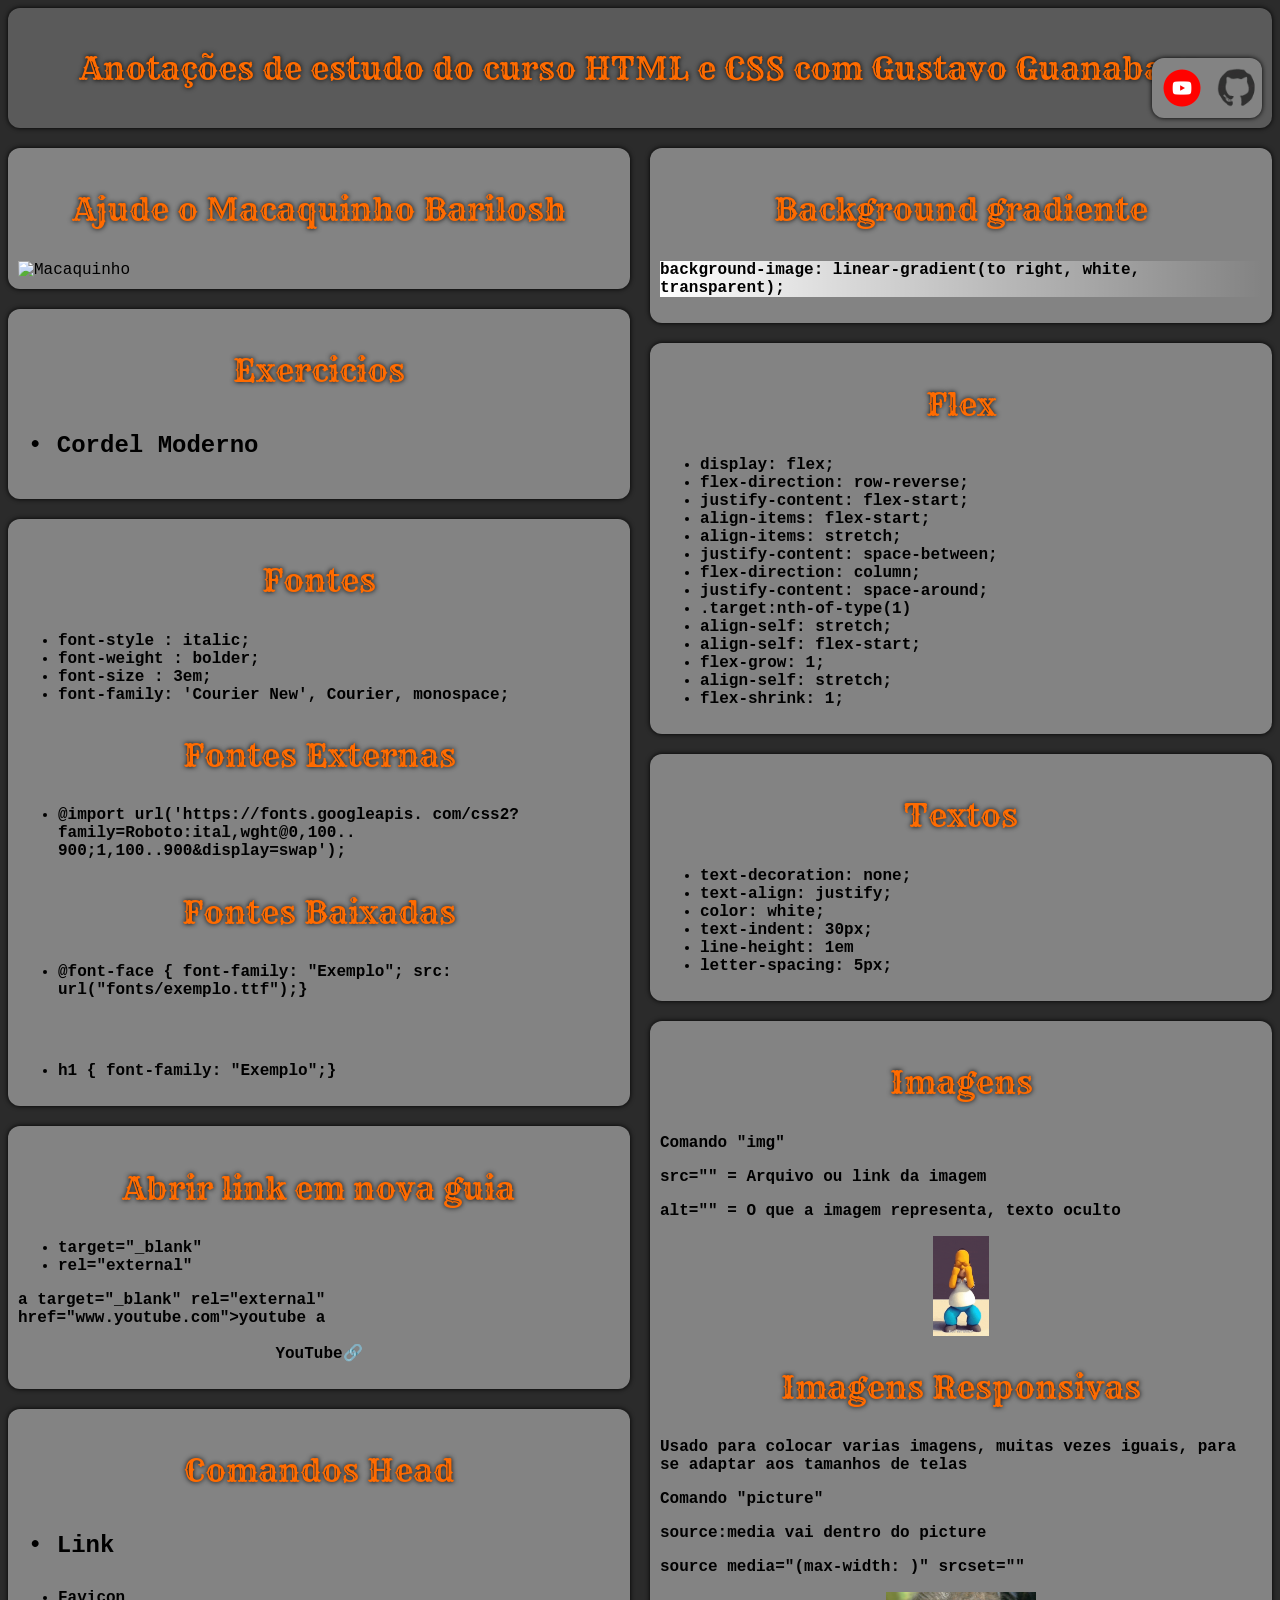
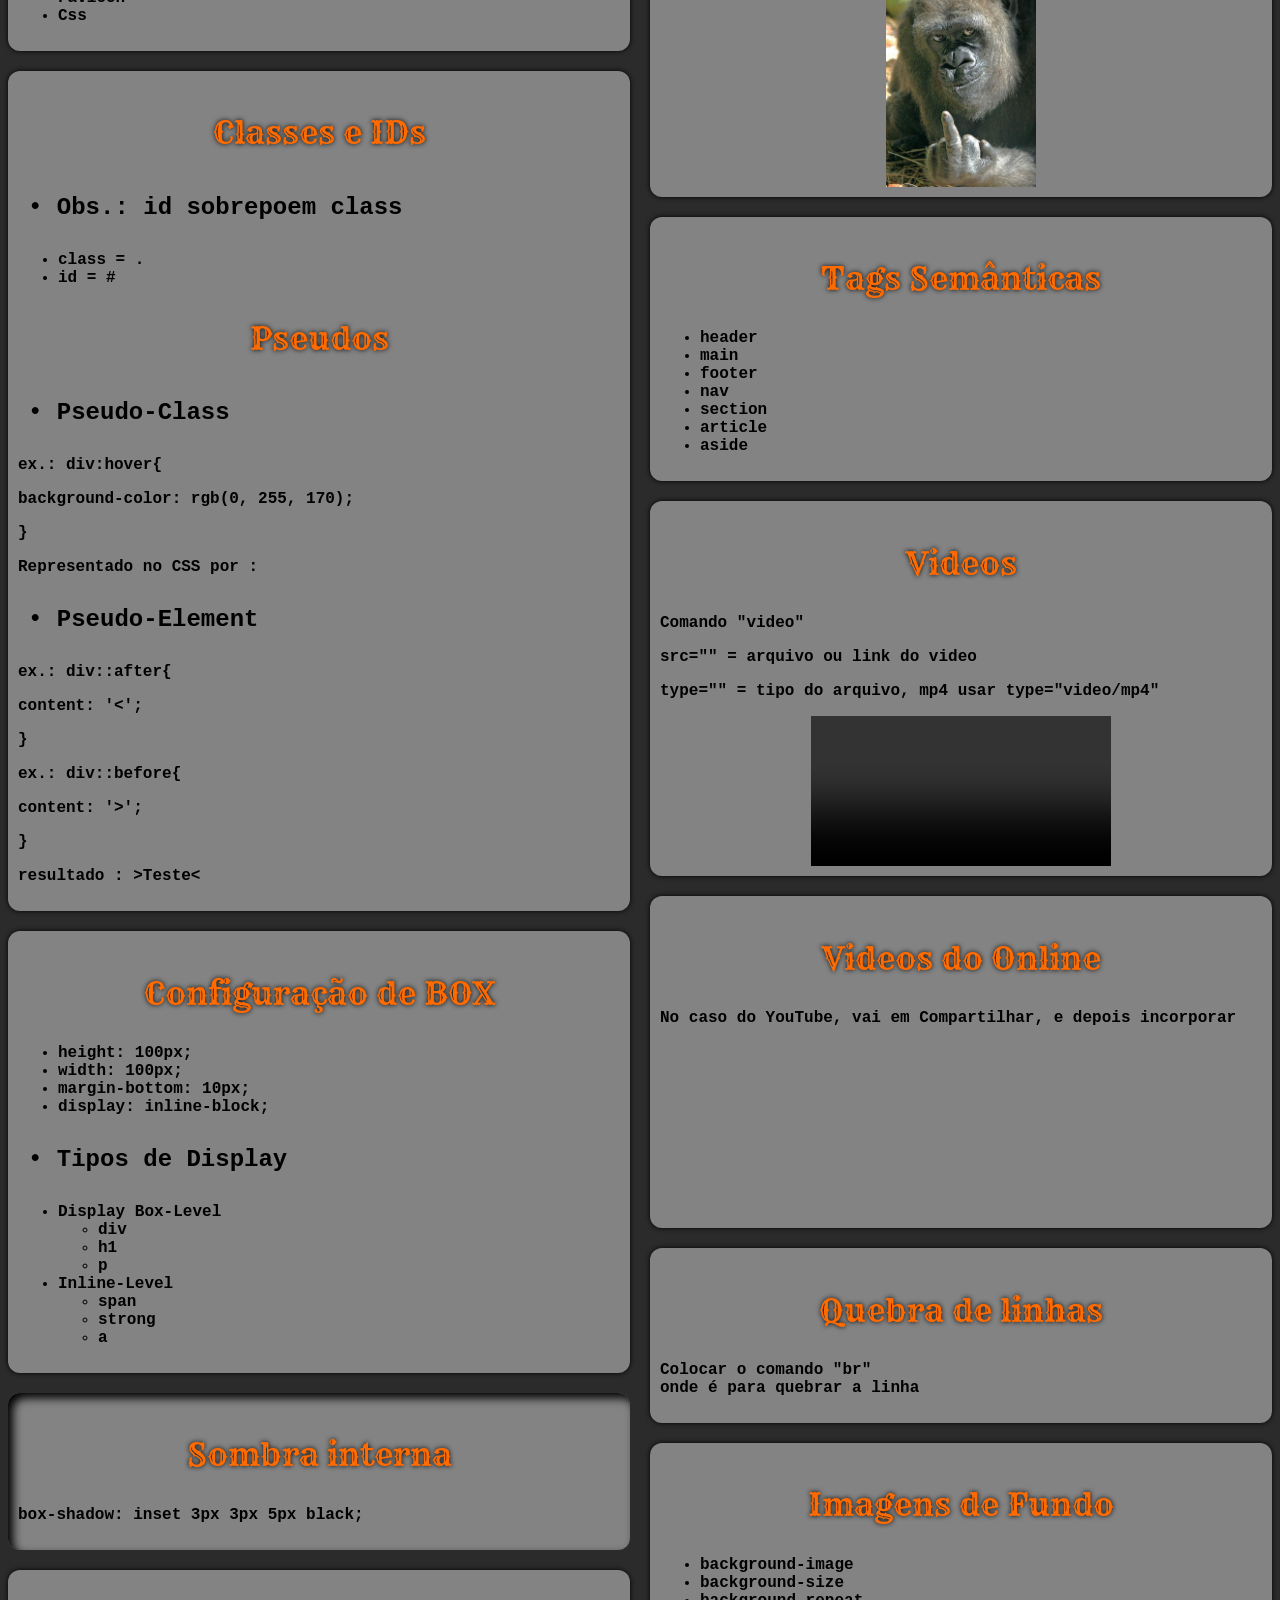
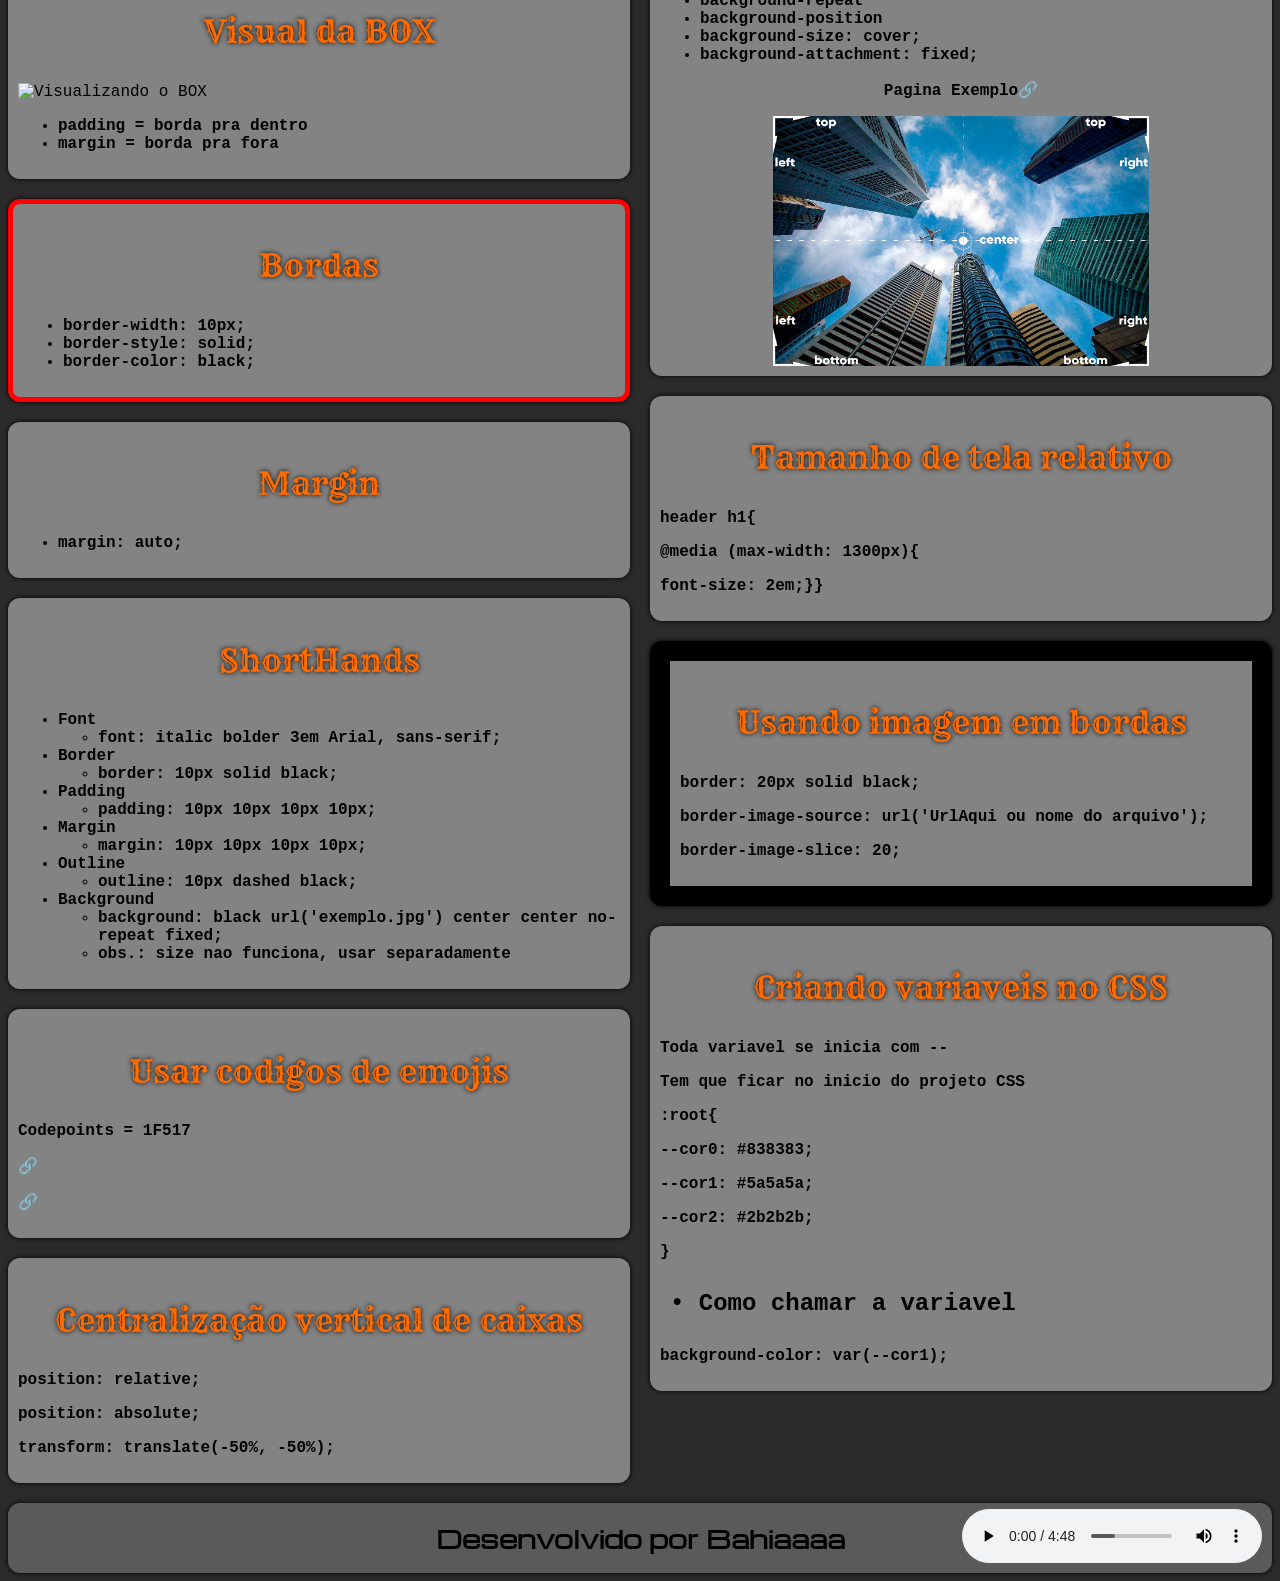
==== index.html @ 128022ae "ajustes" ====
<!DOCTYPE html>
<html lang="pt-br">
<head>
    <meta charset="UTF-8">
    <meta name="viewport" content="width=device-width, initial-scale=1.0">
    <title>Curso HTML - CSS</title>
    <link rel="shortcut icon" href="dedodomeio.ico" type="image/x-icon">
    <link rel="stylesheet" href="style.css">
</head>
<body>
    <header>
        <section>
            <h1 id="cabeca">Anotações de estudo do curso HTML e CSS com Gustavo Guanabara</h1>
            <nav>
                <a target="_blank" rel="external" href="https://www.youtube.com/playlist?list=PLHz_AreHm4dlUpEXkY1AyVLQGcpSgVF8s"><img id="imganimation1" src="YouTubeLogo.png" alt="YouTube"></a>

                <a target="_blank" rel="external" href="https://github.com/iBahiaaaa/cursogustavoguanabara"><img id="imganimation2" style="height: 40px; width: 40px; margin-bottom: 5px;" src="GitHubLogo.png" alt="GitHub"></a>

            </nav>
        </section>
    </header>
    <main>
        <div>
            <h1>Ajude o Macaquinho Barilosh</h1>
            <a target="_blank" href="https://cdn.discordapp.com/attachments/1445865239571726396/1505418335704055819/big-monke-flips-you-off-what-u-do-v0-861gk9gqka0c1.png?ex=6a127694&is=6a112514&hm=cbaea4bf528c68a9e91c67851ccc2938646f6d8c912e65a77ae61cade0df1be3&"><img id="macaquinho" src="https://media.discordapp.net/attachments/1445865239571726396/1507920406630109294/ee967b04db8d447896497cfcb15e21791MHKq4SUs4n3wuwJ-0.png?ex=6a13a7d0&is=6a125650&hm=16d2994cd8843f17ebba4511c2d41d8d62dd09b0a66a794fc0ad500245235a72&=&format=webp&quality=lossless" alt="Macaquinho"></a>
        </div>
        <div>
            <h1>Exercicios</h1>
            <h2><a href="cordelmoderno.html">Cordel Moderno</a></h2>
        </div>
        <div >
            <h1>Fontes</h1>
            <ul>
                <li>font-style : italic;</li>
                <li><span title="Peso, ou largura da letra, tipo negrito">font-weight : bolder;</span></li>
                <li>font-size : 3em;</li>
                <li>font-family: 'Courier New', Courier, monospace;</li>
            </ul>
            <h1>Fontes Externas</h1>
            <ul>
                <li>@import url('https://fonts.googleapis.
                    com/css2?family=Roboto:ital,wght@0,100..
                    900;1,100..900&display=swap');</li>
            </ul>
            <h1>Fontes Baixadas</h1>
            <ul>
                <li>@font-face {
                    font-family: "Exemplo";
                    src: url("fonts/exemplo.ttf");}</li>
                    <h1></h1>
                <li>h1 {
                    font-family: "Exemplo";}</li>
            </ul>
        </div>
        <div >
            <h1>Abrir link em nova guia</h1>
            <ul>
                <li>target="_blank"</li>
                <li>rel="external"</li>
            </ul>
            <p style="text-align: left;">a target="_blank" rel="external" href="www.youtube.com">youtube a</p>
            <p id="centralizarlink"><a target="_blank" rel="external" href="https://www.youtube.com">YouTube</a></p>
        </div>
        <div >
            <h1>Comandos Head</h1>
            <h2>Link</h2>
            <ul>
                <li><span title="Logotipo que fica na aba">Favicon</span></li>
                <li><span title="Linka com o arquivo .css">Css</span></li>
            </ul>
        </div>
        <div  id="hover">
            <h1>Classes e IDs</h1>
            <h2>Obs.: id sobrepoem class</h2>
            <ul>
                <li><span title="No HTML">class</span> = <span title="no CSS">.</span></li>
                <li><span title="No HTML">id</span> = <span title="no CSS">#</span></li>
            </ul>
            <h1>Pseudos</h1>
            <h2>Pseudo-Class</h2>
            <p>ex.: div:hover{ <p>background-color: rgb(0, 255, 170);<p>}</p></p></p>
            <p>Representado no CSS por :</p>
            <h2>Pseudo-Element</h2>
            <p>ex.: div::after{<p>content: '<';</p><p>}</p></p>
            <p>ex.: div::before{<p>content: '>';</p><p>}</p></p>
            <p>resultado : >Teste<</p>
        </div>
        <div >
            <h1>Configuração de BOX</h1>
            <ul>
                <li><span title="Altura da box">height: 100px;</span></li>
                <li><span title="Largura da box">width: 100px;</span></li>
                <li><span title="Da um espaçamento pelo lado de fora do box, nesse caso, na parte debaixo">margin-bottom: 10px;</span></li>
                <li><span title="Coloca os box um ao lado do outro">display: inline-block;</span></li>
            </ul>
            <h2>Tipos de Display</h2>
            <ul>
                <li><span title="Usado para ficar um embaixo do outro">Display Box-Level</span></li>
                <ul>
                    <li>div</li>
                    <li>h1</li>
                    <li>p</li>
                </ul>
                <li><span title="Usado para ficar um ao lado do outro, na mesma linha">Inline-Level</span></li>
                <ul>
                    <li>span</li>
                    <li>strong</li>
                    <li>a</li>
                </ul>
            </ul>
        </div>
        <div id="sombrainterna">
            <h1>Sombra interna</h1>
            <p>box-shadow: inset 3px 3px 5px black;</p>
        </div>
        <div >
            <h1>Visual da BOX</h1>
            <img src="https://media.discordapp.net/attachments/1445865239571726396/1506663057475244032/image.png?ex=6a145ad1&is=6a130951&hm=d961618165aa37eb3d8c4719b5420694b98a476790ee645726feb50c86828f00&=&format=webp&quality=lossless" alt="Visualizando o BOX">
            <ul>
                <li>padding = borda pra dentro</li>
                <li>margin = borda pra fora</li>
            </ul>
        </div>
        <div style="border-width: 5px; border-style: solid; border-color:rgb(255, 0, 0) ;">
            <h1>Bordas</h1>
            <ul>
                <li><span title="Largura da borda">border-width: 10px;</span></li>
                <li><span title="Estilo da borda">border-style: solid;</span></li>
                <li><span title="Cor da borda">border-color: black;</span></li>
            </ul>
        </div>
        <div>
            <h1>Margin</h1>
            <ul>
                <li><span title="para deixar algo centralizado">margin: auto;</span></li>
            </ul>
        </div>
        <div>
            <h1>ShortHands</h1>
            <ul>
                <li>Font
                    <ul><li><span title="style weight size family">font: italic bolder 3em Arial, sans-serif;</span></li></ul>
                </li>

                <li>Border
                    <ul><li><span title="width style color">border: 10px solid black;</span></li></ul>
                </li>
                <li>Padding
                    <ul><li><span title="top right bottom left (sentido horário)">padding: 10px 10px 10px 10px;</span></li></ul>
                </li>

                <li>Margin
                    <ul>
                        <li><span title="top right bottom left (sentido horário)">margin: 10px 10px 10px 10px;</span></li>
                    </ul>
                </li>
                <li>Outline
                    <ul>
                    <li><span title="width style color">outline: 10px dashed black;</span></li>
                    </ul>
                </li>
                <li>Background
                    <ul>
                        <li><span title="color image position repeat attachment">background: black url('exemplo.jpg') center center no-repeat fixed;</span></li>
                        <li>obs.: size nao funciona, usar separadamente</li>
                    </ul>
                </li>
            </ul>
        </div>
        <div>
            <h1>Usar codigos de emojis</h1>
            <p>Codepoints = 1F517</p>
            <span title="Usando com id::after"><p id="emoji"></p></span>
            <p><span title="Apenas copiando e colando, não é o mais indicado">🔗</span></p>
        </div>
        <div>
            <h1>Centralização vertical de caixas</h1>
            <p><span title="Tem qe deixar relative a caixa">position: relative;</span></p>
            <p><span title="Tem qe deixar absolute o conteudo que voce quer posicionar">position: absolute;</span></p>
            <p><span title="Vai fazer com que o conteudo fique centralizado com a caixa">transform: translate(-50%, -50%);</span></p>
        </div>
        <div>
            <h1>Background gradiente</h1>
            <p id="backgroundimage">background-image: linear-gradient(to right, white, transparent);</p>
        </div>
        <div >
            <h1>Flex</h1>
            <ul>
                <li>display: flex;</li>
                <li>flex-direction: row-reverse;</li>
                <li>justify-content: flex-start;</li>
                <li>align-items: flex-start;</li>
                <li>align-items: stretch;</li>
                <li>justify-content: space-between;</li>
                <li>flex-direction: column;</li>
                <li>justify-content: space-around;</li>
                <li>.target:nth-of-type(1)</li>
                <li>align-self: stretch;</li>
                <li>align-self: flex-start;</li>
                <li>flex-grow: 1;</li>
                <li>align-self: stretch;</li>
                <li>flex-shrink: 1;</li>
            </ul>
        </div>
        <div >
            <h1>Textos</h1>
            <ul>
                <li><span title="remove qualquer decoração, bom para ser usado em links">text-decoration: none;</span></li>
                <li><span title="Alinhamento das letras">text-align: justify;</span></li>
                <li><span title="Troca a cor das letras">color: white;</span></li>
                <li><span title="Faz uma indentação no inicio do texto">text-indent: 30px;</span></li>
                <li><span title="Define a altura entre linhas">line-height: 1em</span></li>
                <li><span title="Define o espaçamento entre letras">letter-spacing: 5px;</span></li>
            </ul>
        </div>
        <div >
            <h1>Imagens</h1>
            <p>Comando "img"</p>
            <p>src="" = Arquivo ou link da imagem</p>
            <p>alt="" = O que a imagem representa, texto oculto</p>
            <img style="height: 100px;" src="Homer.gif" alt="">
            <h1>Imagens Responsivas</h1>
            <p>Usado para colocar varias imagens, muitas vezes iguais, para se adaptar aos tamanhos de telas</p>
            <p>Comando "picture"</p>
            <p>source:media vai dentro do picture</p>
            <p>source media="(<span title="Representa o tamanho maximo da imagem">max-width</span>: )" <span title="Apenas arquivo, nao funciona com links">srcset=""</span></p>
            <picture>
                <source media="(max-width:1000px )" srcset="Homer.gif">
                <img style="width: 150px;" src="Macaco.png" alt="Macaco">
            </picture>
        </div>
        <div>
            <h1>Tags Semânticas</h1>
            <ul>
                <li><span title="Cabeçalho">header</span></li>
                <li><span title="Conteudo principal">main</span></li>
                <li><span title="Roda pé">footer</span></li>
                <li><span title="Navegação, mais usado com links">nav</span></li>
                <li><span title="Mesma função do div">section</span></li>
                <li><span title="Artigo">article</span></li>
                <li><span title="">aside</span></li>
            </ul>
        </div>
        <div>
            <h1>Videos</h1>
            <p><span title="Nao usar o comando video, em si, criar o source dentro dele">Comando "video"</span></p>
            <p>src="" = arquivo ou link do video</p>
            <p>type="" = tipo do arquivo, mp4 usar type="video/mp4"</p>
            <video controls>
                <source src="Paredeusaracocaina.mp4" type="video/mp4">
            </video> 
        </div>
        <div>
            <h1>Videos do Online</h1>
            <p>No caso do YouTube, vai em Compartilhar, e depois incorporar</p>
            <div class="video" style="box-shadow: 0px 0px 0px;">
                <iframe width="240" height="135" src="https://www.youtube.com/embed/u9NE0jInb_c?si=xJzOaSjCAIpSL-Ov" frameborder="0"
                allow="accelerometer; autoplay; clipboard-write; encrypted-media; gyroscope; picture-in-picture; web-share" referrerpolicy="strict-origin-when-cross-origin" allowfullscreen></iframe>
            </div>
        </div>
        <div>
            <h1>Quebra de linhas</h1>
            <p>Colocar o comando "br" <br> onde é para quebrar a linha </p>
        </div>
        <div>
            <h1>Imagens de Fundo</h1>
            <ul>
                <li><span title="Define uma imagem de fundo">background-image</span></li>
                <li><span title="Define o tamanho da imagem de fundo">background-size</span></li>
                <li><span title="Controla se a imagem vai repetir ou não">background-repeat</span></li>
                <li><span title="Define a posição da imagem de fundo">background-position</span></li>
                <li><span title="Faz a imagem cobrir todo o elemento">background-size: cover;</span></li>
                <li><span title="Deixa a imagem fixa, sem scroll">background-attachment: fixed;</span></li>
            </ul>
            <p id="centralizarlink"><a href="imagemdefundo.html">Pagina Exemplo</a></p>
            <img style="height: 250px;" src="wallpaper003.jpg" alt="">
        </div>
        <div>
            <h1>Tamanho de tela relativo</h1>
            <p><span title="Quando chegar em 1300px, ele troca as informações"><strong>header h1{<p></p>@media (max-width: 1300px){<p></p>font-size: 2em;}}</strong></span></p>
        </div>
        <div id="imagemborda">
            <h1>Usando imagem em bordas</h1>
            <p>border: 20px solid black;</p>
            <p>border-image-source: url('UrlAqui ou nome do arquivo');</p>
            <p>border-image-slice: 20;</p>
        </div>
        <div>
            <h1>Criando variaveis no CSS</h1>
            <p>Toda variavel se inicia com --</p>
            <p>Tem que ficar no inicio do projeto CSS</p>
            <p>:root{</p>
            <p>--cor0: #838383;</p>
            <p>--cor1: #5a5a5a;</p>
            <p>--cor2: #2b2b2b;</p>
            <p>}</p>
            <p></p>
            <h2>Como chamar a variavel</h3>
            <p>background-color: var(--cor1);</p>
        </div>
    </main>

    <footer>
        <section>
            <h1 class="rodape">Desenvolvido por Bahiaaaa</h1>
            <audio controls>
                <source src="Paredeusaracocaina.mp3" type="audio/mpeg">
            </audio>
        </section>
    </footer>
</body>
</html>
---- style.css ----
@charset "UTF-8";
@import url('https://fonts.googleapis.com/css2?family=Michroma&family=Rye&display=swap');

*{
    font-family: 'Courier New', Courier, monospace;
}

a{
    text-decoration: none;
    color: black;
}

:root{
    --cor0: #838383;
    --cor1: #5a5a5a;
    --cor2: #2b2b2b;
    --cor3: #ff6b00;
}

header{
    display: flex;
    justify-content: center;
    align-items: center;
    position: relative;
    height: 120px;
    background-color: var(--cor1);
    margin-bottom: 20px;
    box-shadow: 0px 0px 5px black;
    border-radius: 12px;
}

header h1{
    color: var(--cor3);
    margin: 0;
    text-align: center;
    text-shadow: 0px 0px 5px black;
    font-family: Rye, cursive;
    font-weight: normal;
    font-size: 2.5em;
}

header h1{
    @media (max-width: 1300px){
    font-size: 2em;
    }
}

header nav{
    background-color: var(--cor0);
    position: absolute;
    right: 10px;
    bottom: 0px;
    border-radius: 12px;
    padding: 5px 5px 0px 5px;
    margin-bottom: 10px;
    box-shadow: 0px 0px 5px black;
}

header img{
    width: 50px;
    height: 50px;
}

main{
    column-count: 4;
    column-gap: 20px;
    background-color: var(--cor2);
}

main{
    @media (max-width: 1300px){
    column-count: 2;
    column-gap: 20px;
    background-color: var(--cor2);
    }
}

footer{
    display: flex;
    justify-content: center;
    align-items: center;
    background-color: var(--cor1);
    height: 70px;
    position: relative;
    border-radius: 12px;
    box-shadow: 0px 0px 5px black;
}

footer h1{
    margin: auto;
    font-family: Michroma, monospace;
}

footer audio{
    position: absolute;
    right: 10px;
    bottom: 10px;
}

.rodape{
    text-align: end;
}

div{
    display: inline-block;
    width: 100%;
    height: auto;
    background-color: var(--cor0);
    text-align: justify;
    box-shadow: 0px 0px 5px black;
    margin-bottom: 20px;
    vertical-align: top;
    padding: 10px;
    box-sizing: border-box;
    border-radius: 12px;

    h1{
    color: #ff6b00;
    text-align: center;
    padding: 10px;
    text-shadow: 0px 0px 5px black;
    font-family: Rye, cursive;
    font-weight: normal;
    }
    
    li, p{
        font-weight: bold;
        text-align: left;
    }

    h2{
        text-align: left;
        padding: 10px;
        font-weight: bolder;
    }

    h2::before{
    content: '• ';
    }

    img{
    display: block;
    margin: 0 auto;
    max-width: 100%;
    flex-shrink: 1;
    }

    video{
    display: block;
    margin: 0 auto;
    max-width: 100%;
    flex-shrink: 1;
    }
}

iframe{
    display: flex;
    justify-content: center;
    align-items: center;
    }

#imganimation1:hover{
    content: url("YouTubeLogo.gif");
}

#imganimation2:hover{
    content: url("GitHubLogo.gif");
}

body{
    background-color: var(--cor2);

}

p#centralizarlink{
    text-align: center;
}
p#centralizarlink::after{
    content: '\1F517';
}

#hover:hover{
    background-color: var(--cor3);
    transition: background-color 1s ease;
}

#imagemborda{
    border: 20px solid black;
    border-image-source: url('https://cdn.discordapp.com/attachments/1445865239571726396/1507888468729270395/colenikol-color-4901.gif?ex=6a138a12&is=6a123892&hm=429aedc658e4c1c8d5c5767dc575e4e08fa80ad680aab44594d07c08cda737dc&');
    border-image-slice: 20;
}

#macaquinho:hover{
    content: url('https://cdn.discordapp.com/attachments/1445865239571726396/1507920171673718925/monkey-cymbals.gif?ex=6a13a798&is=6a125618&hm=47bf5bc06b352919bfd6dede544bf7d96a84cd8210dfd39c0b6071081aaf1c0f&');
}

#backgroundimage{
    background-image: linear-gradient(to right, white, transparent);
}

#emoji::after{
    content: '\1F517';
}

.video{
    display: flex;
    align-items: center;
    justify-content: center;
}

#sombrainterna{
    box-shadow: inset 5px 5px 10px black;
}
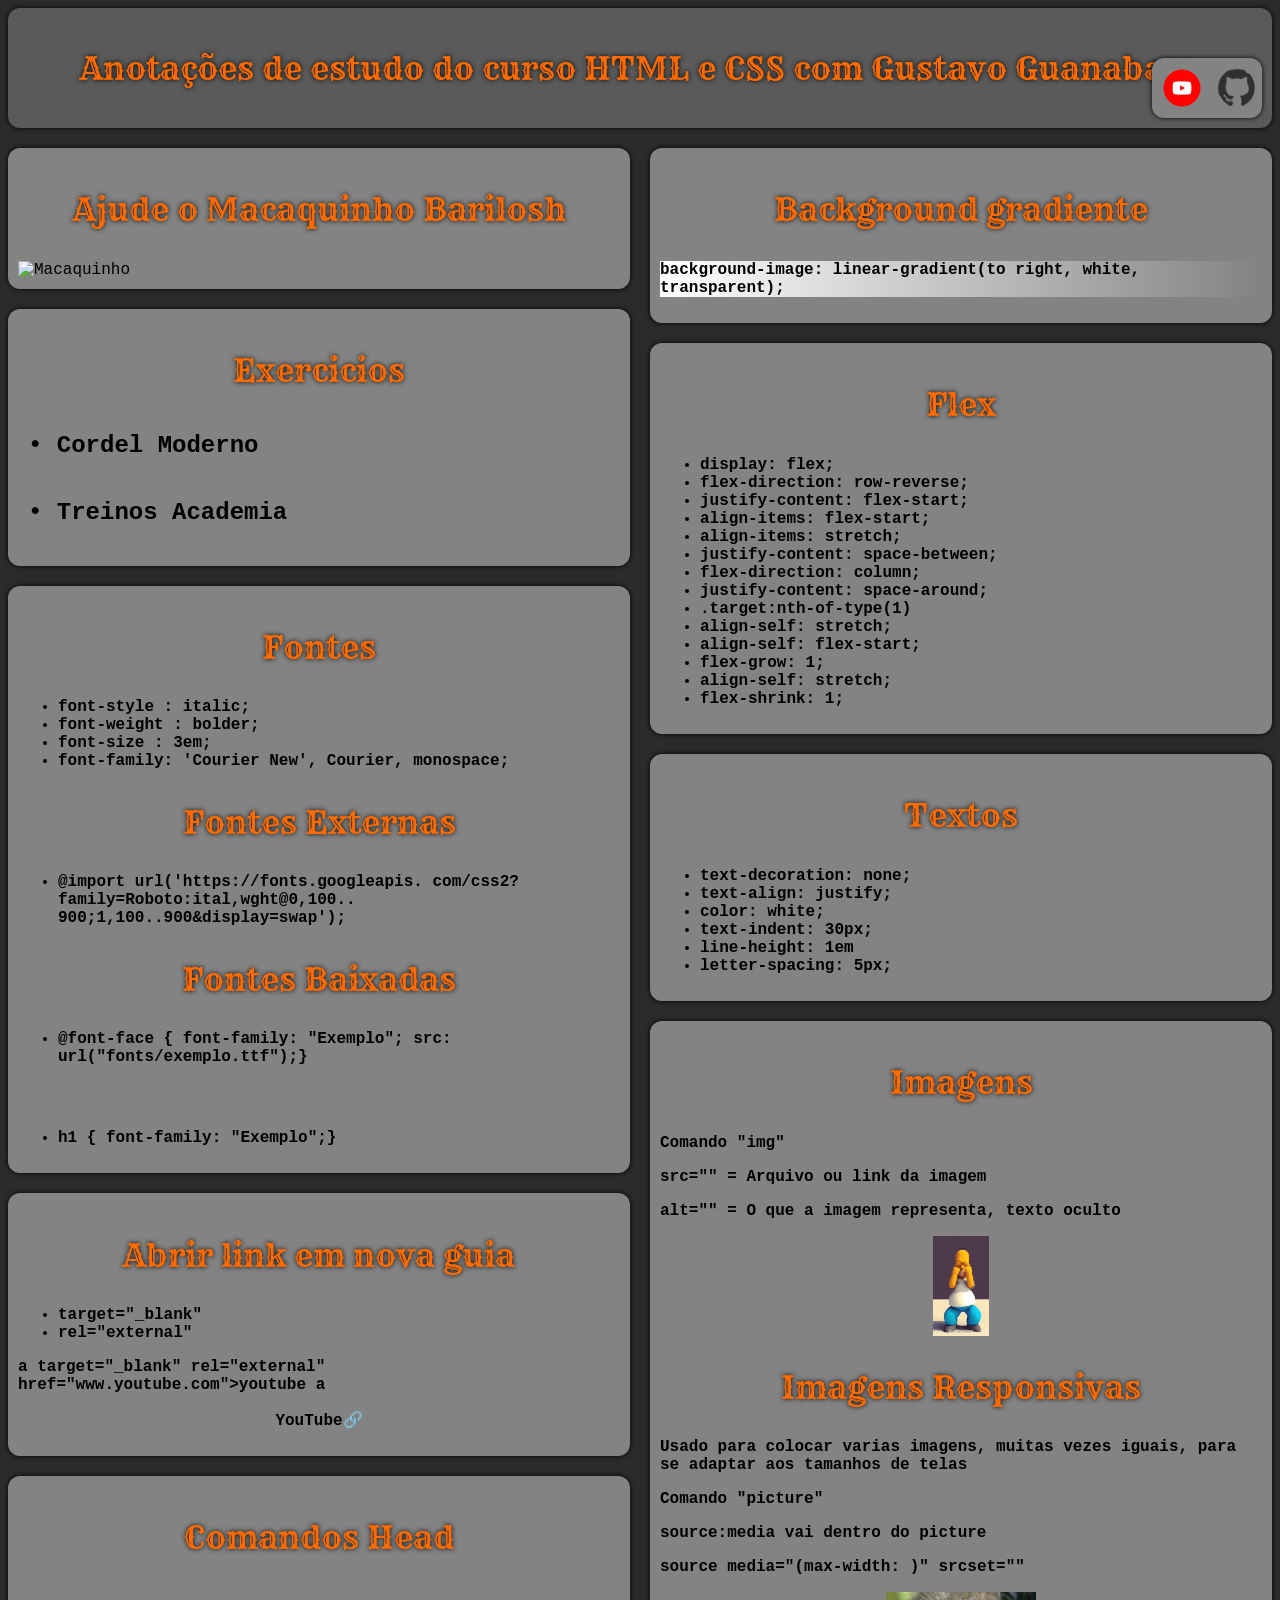
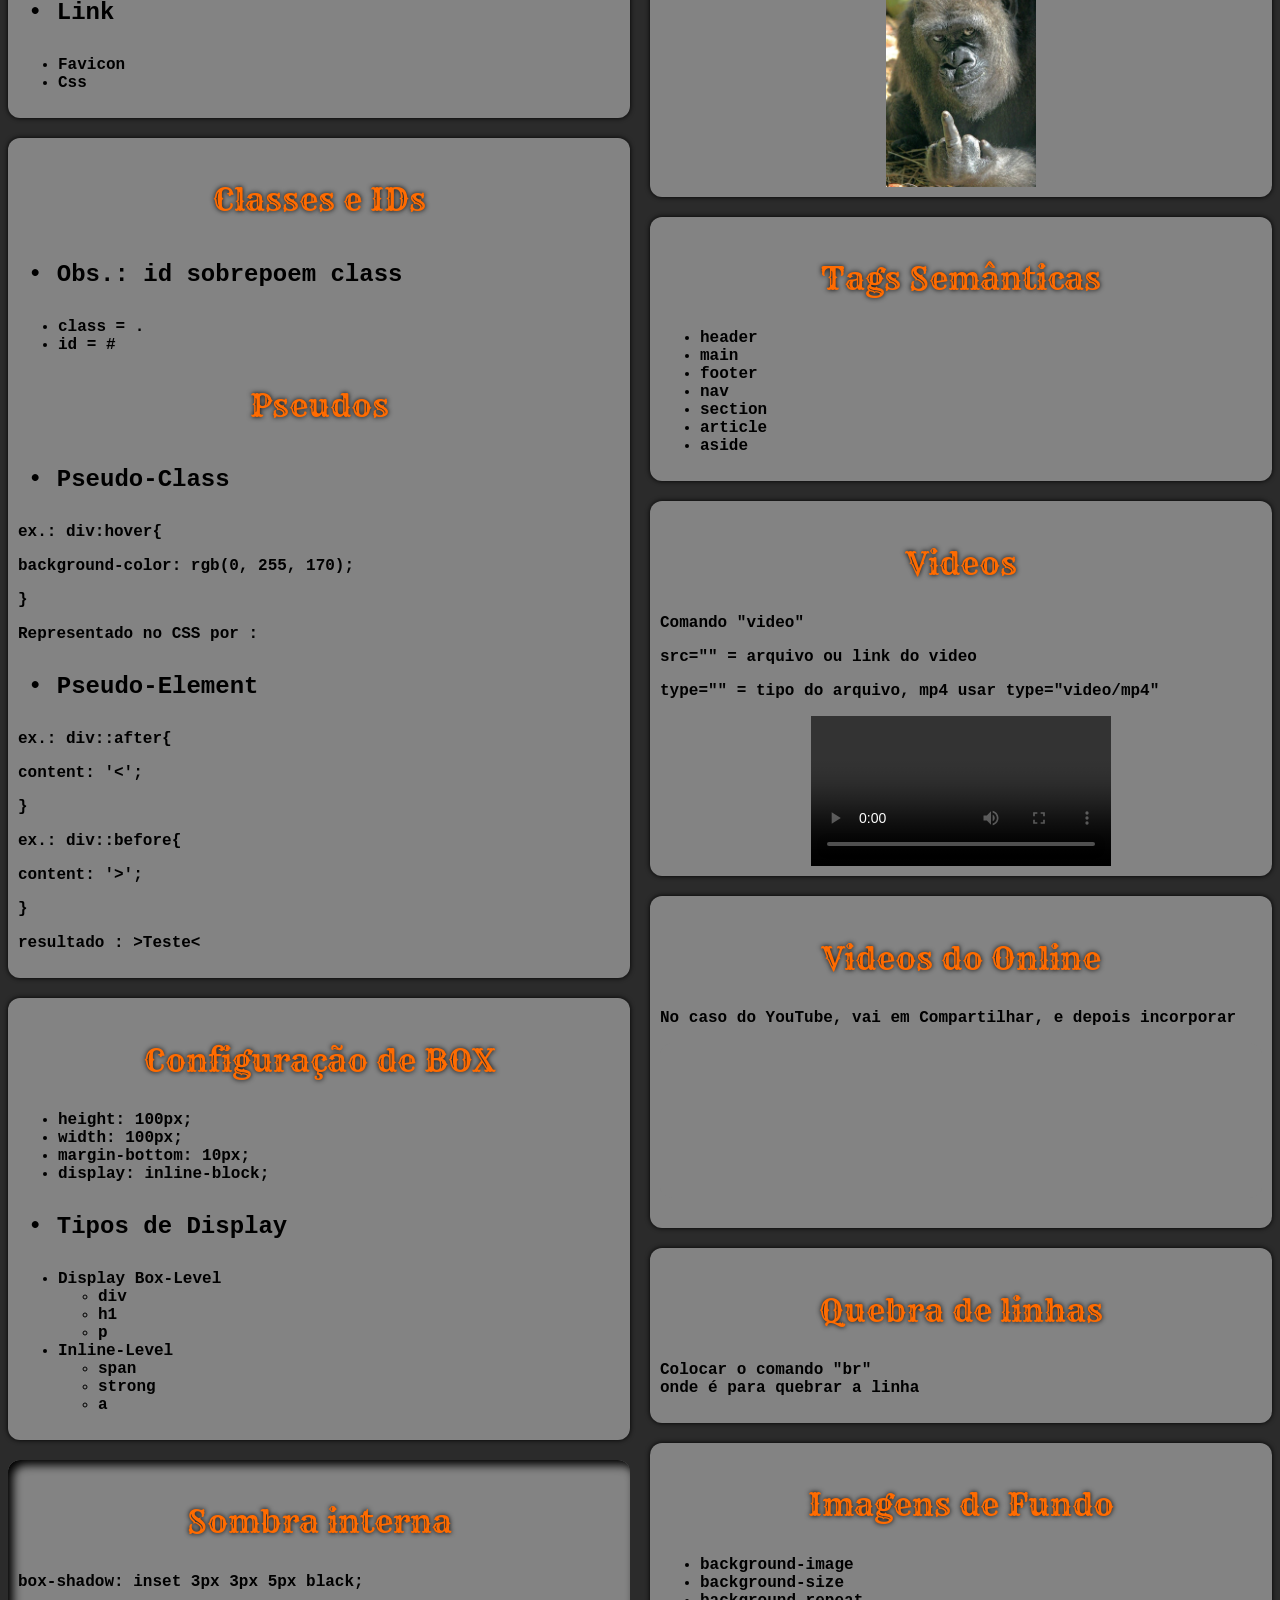
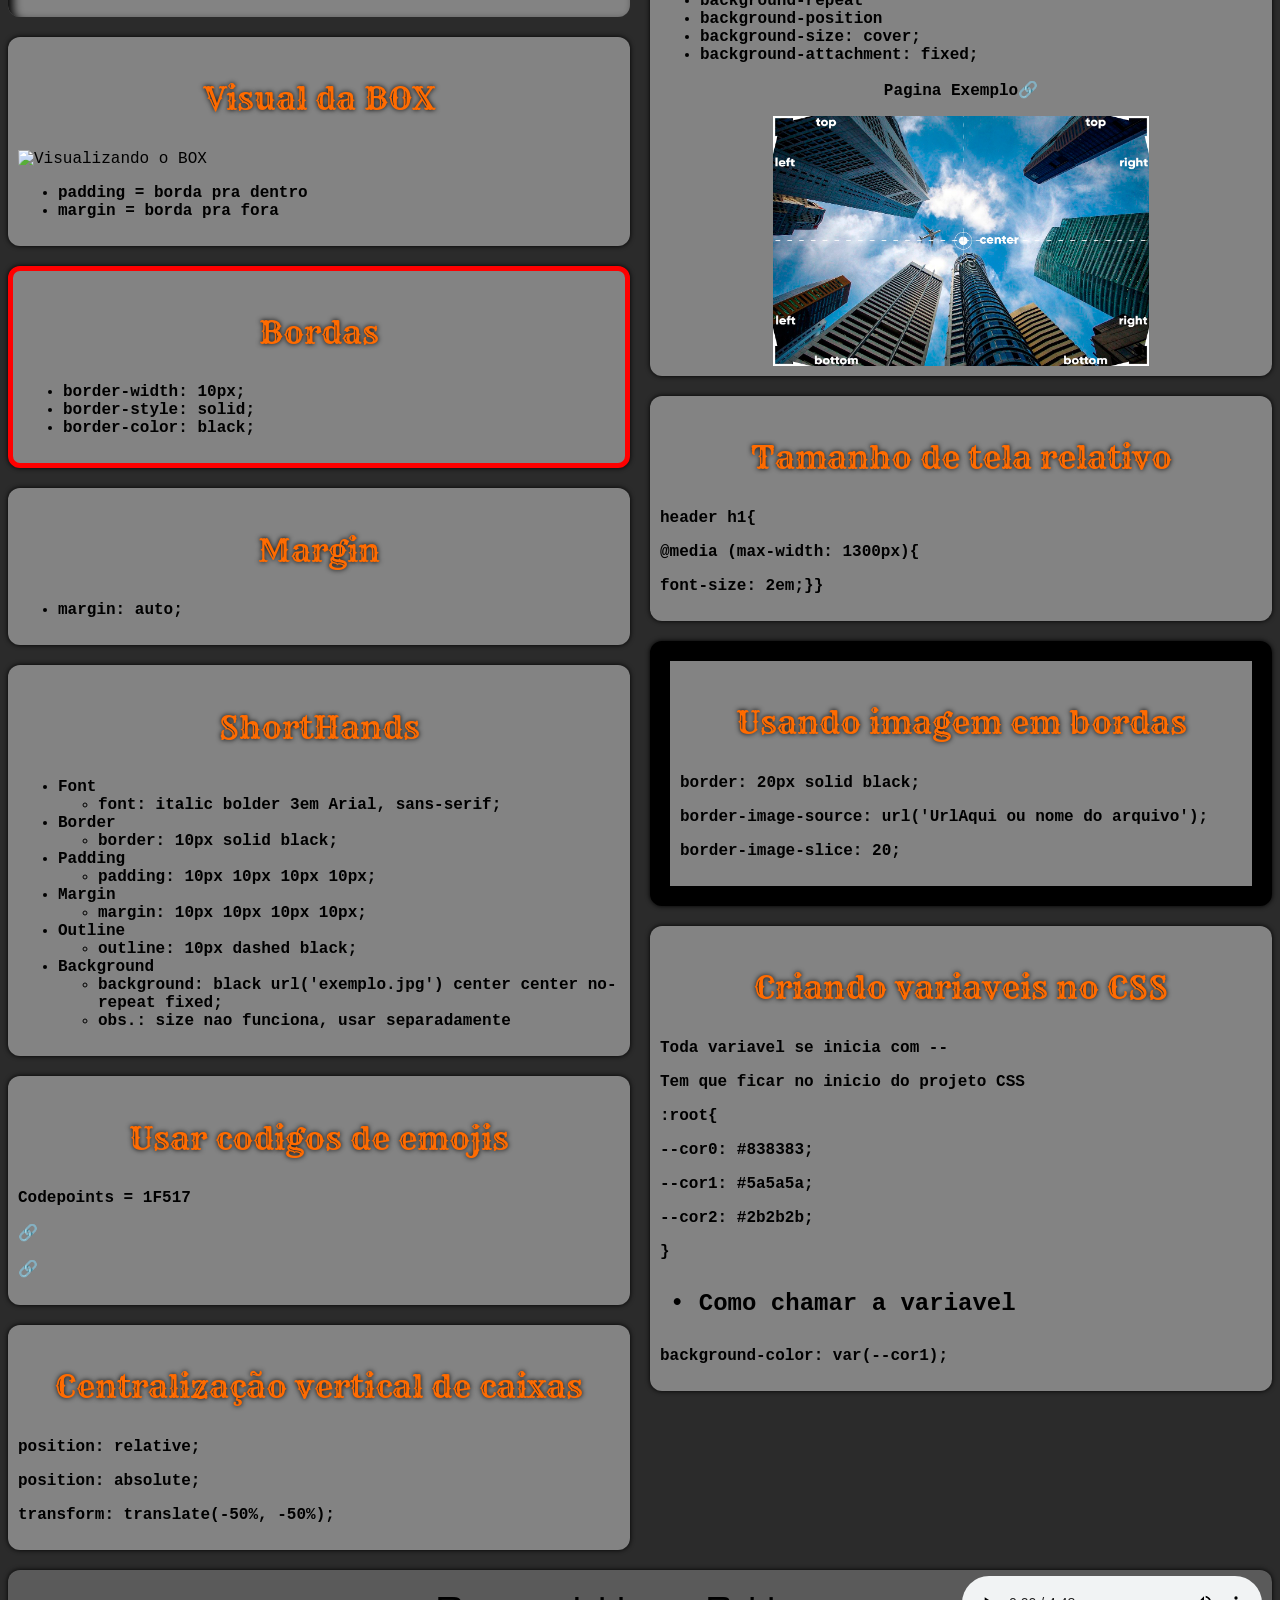
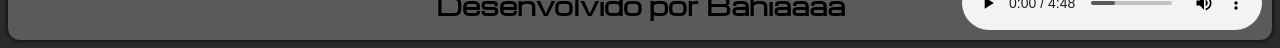
==== commit 0923cdb9: "TreinosDiarios" ====
--- a/index.html
+++ b/index.html
@@ -27,6 +27,7 @@
         <div>
             <h1>Exercicios</h1>
             <h2><a href="cordelmoderno.html">Cordel Moderno</a></h2>
+            <h2><a href="treinosacademia/treinosacademia.html">Treinos Academia</a></h2>
         </div>
         <div >
             <h1>Fontes</h1>
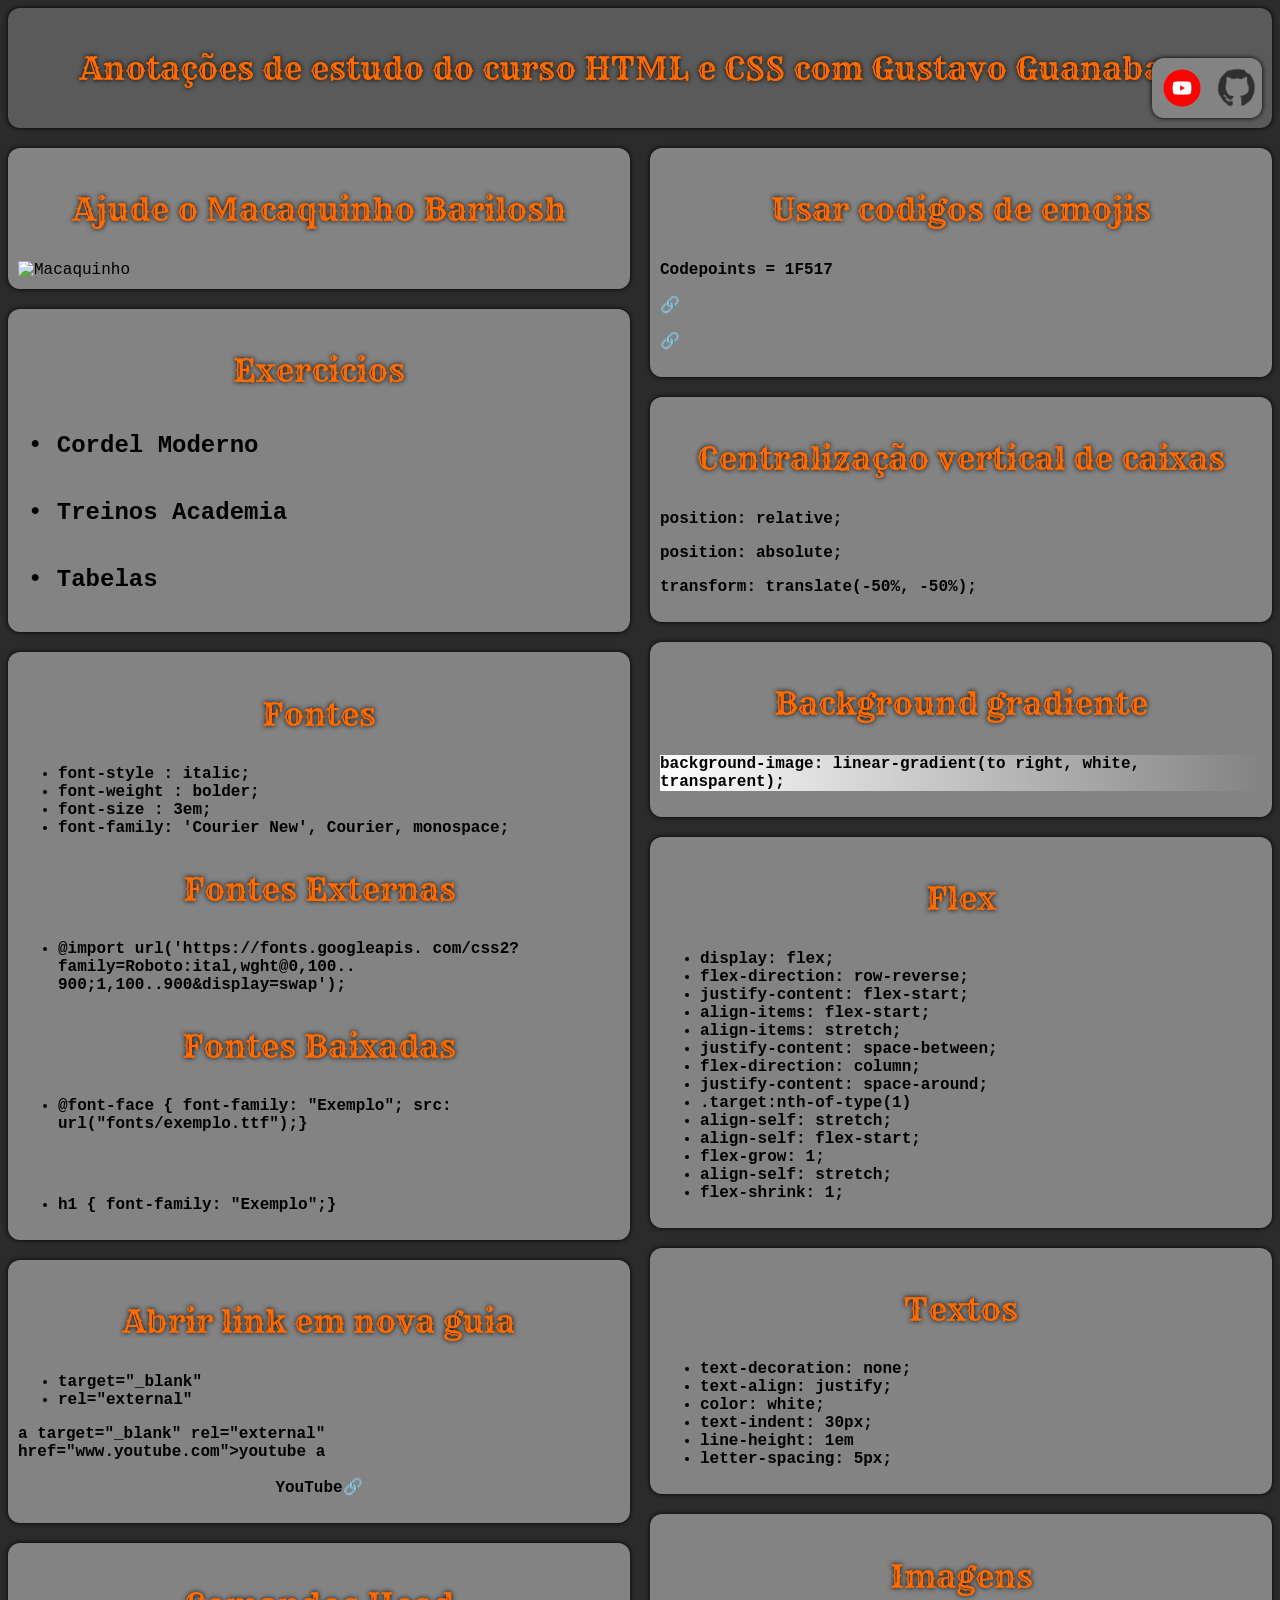
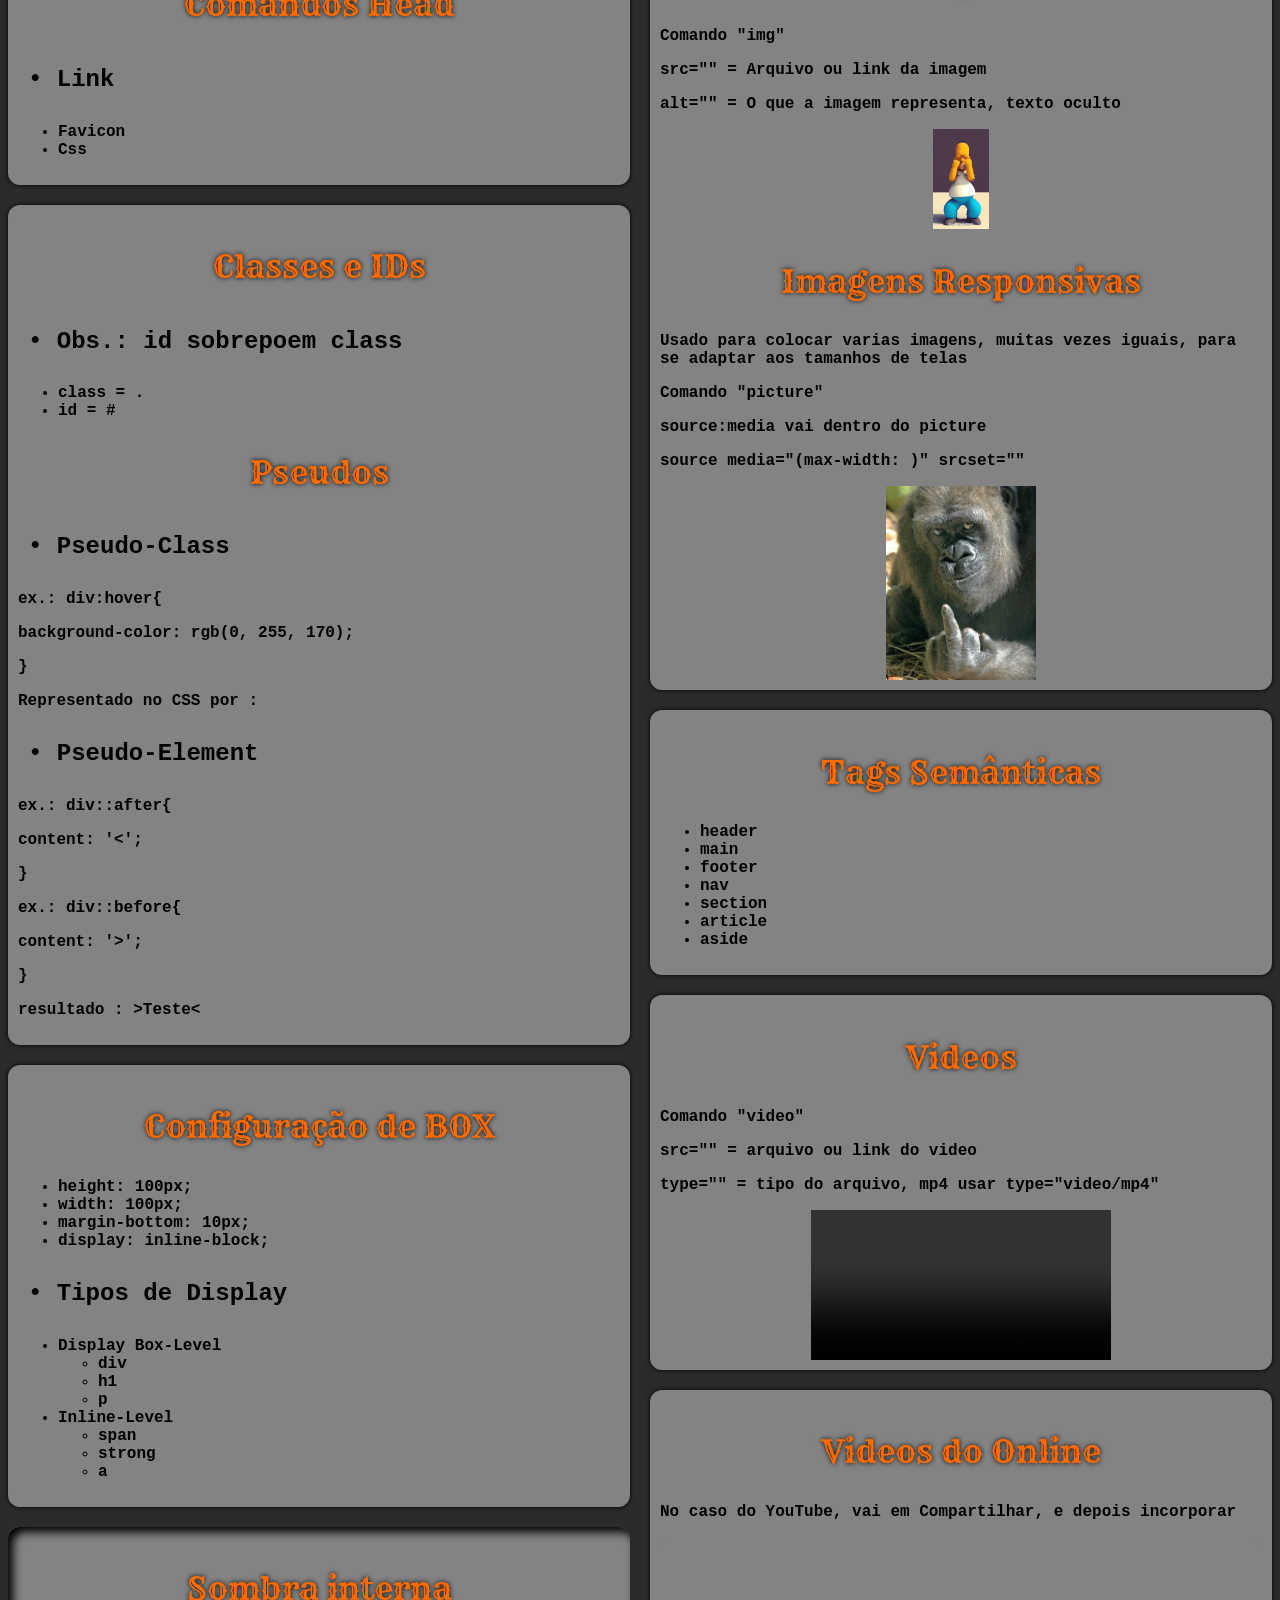
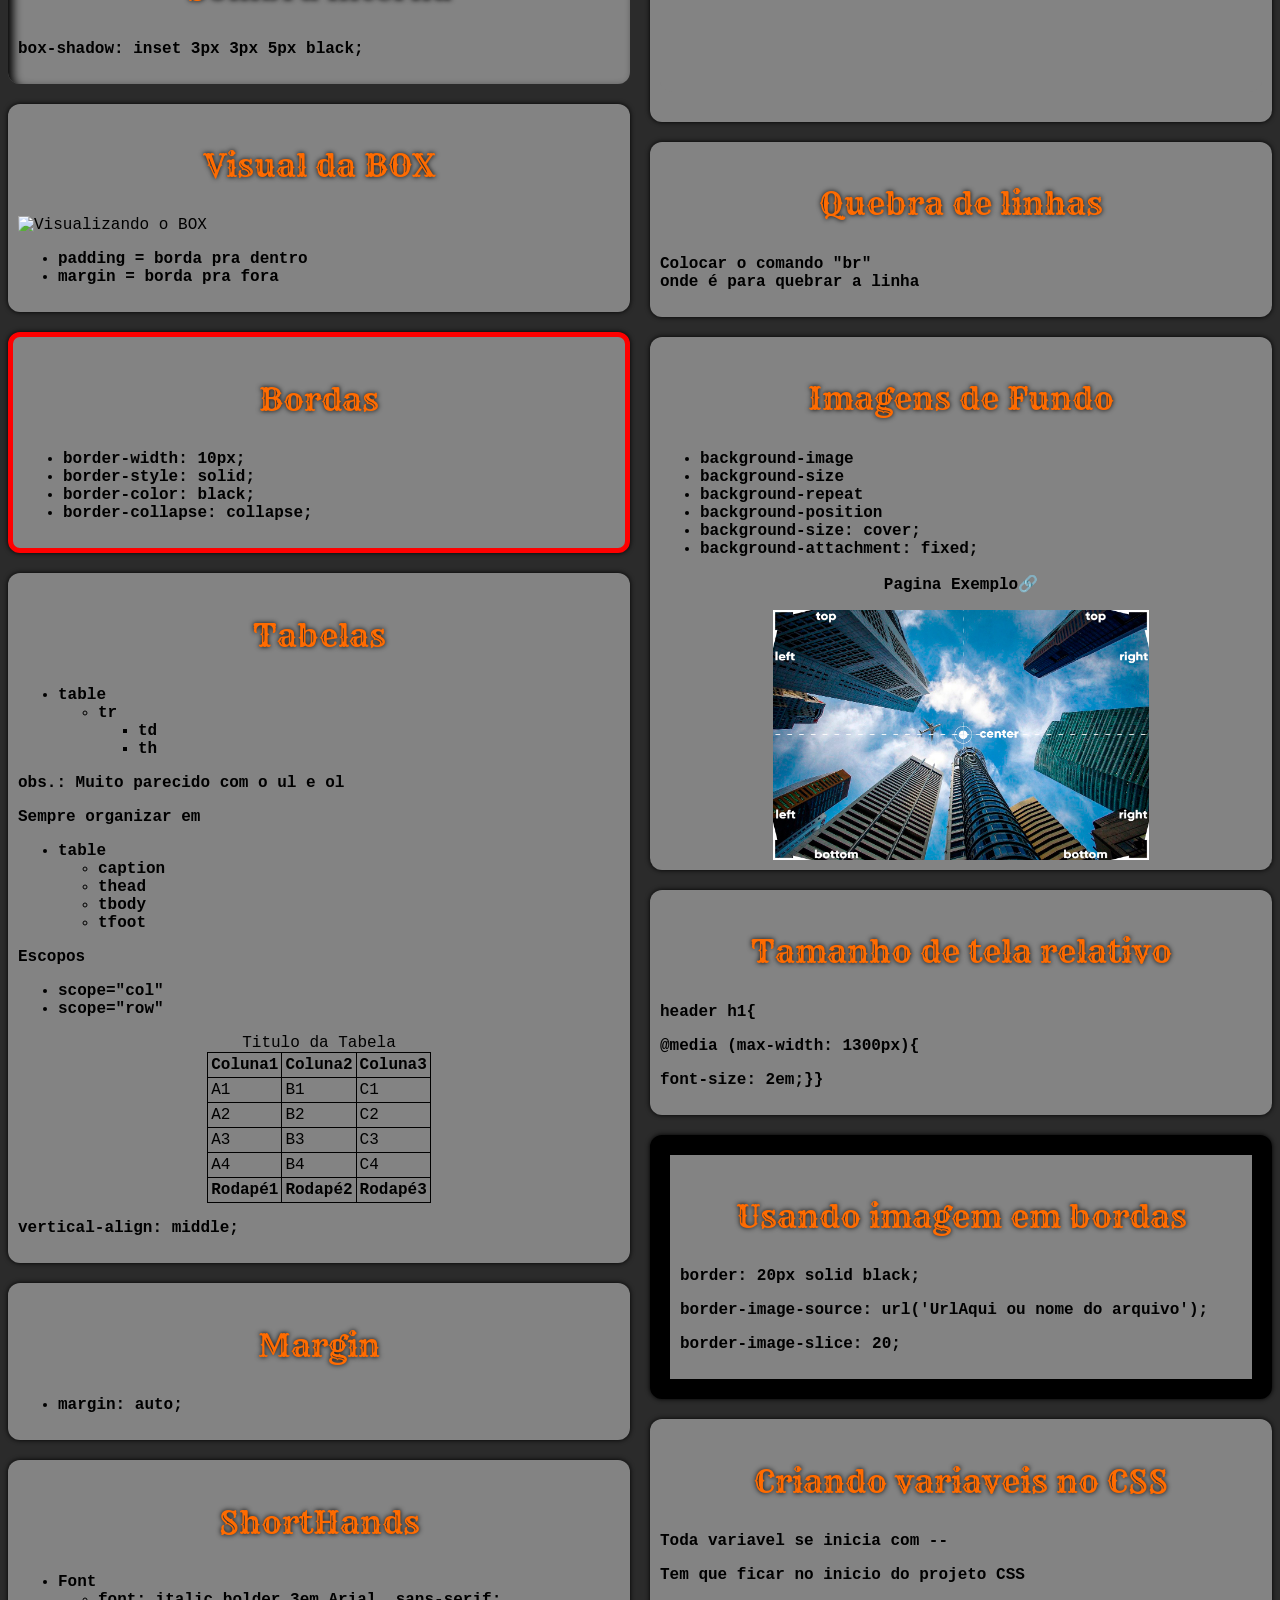
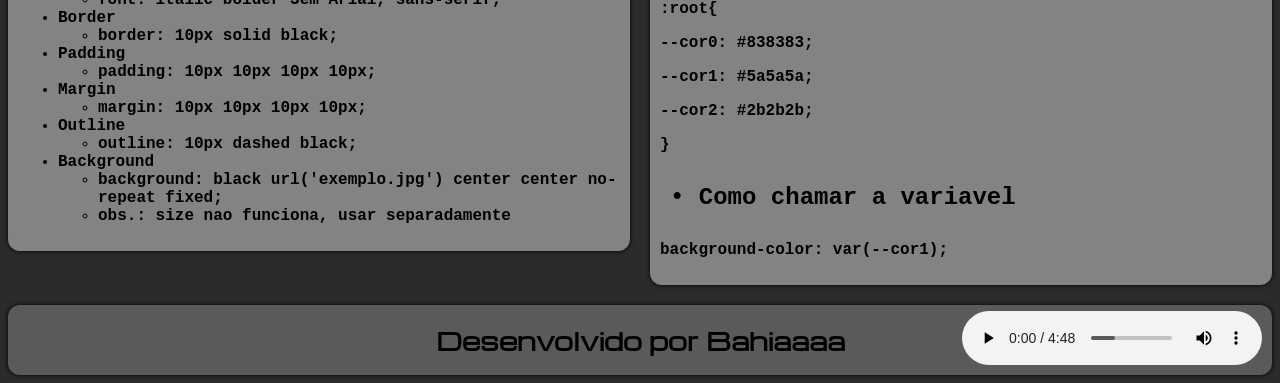
==== commit 286df4b7: "Tabelas, ajustes" ====
--- a/index.html
+++ b/index.html
@@ -28,6 +28,7 @@
             <h1>Exercicios</h1>
             <h2><a href="cordelmoderno.html">Cordel Moderno</a></h2>
             <h2><a href="treinosacademia/treinosacademia.html">Treinos Academia</a></h2>
+            <h2><a href="exercicios/tabela/tabela.html">Tabelas</a></h2>
         </div>
         <div >
             <h1>Fontes</h1>
@@ -128,7 +129,78 @@
                 <li><span title="Largura da borda">border-width: 10px;</span></li>
                 <li><span title="Estilo da borda">border-style: solid;</span></li>
                 <li><span title="Cor da borda">border-color: black;</span></li>
-            </ul>
+                <li><span title="Uni as bordas">border-collapse: collapse;</span></li>
+            </ul>
+        </div>
+        <div>
+            <h1>Tabelas</h1>
+            <ul>
+                <li><span title="Hierarquia da tabela">table</span>
+                    <ul>
+                        <li><span title="Table Row = Linha da tabela">tr</span>
+                        <ul>
+                            <li><span title="Table Data = dado da tabela, usar apenas para dados">td</span></li>
+                            <li><span title="Table Header = informação que não é um dado">th</span></li>
+                        </ul></li>
+                    </ul>
+                </li>
+            </ul>
+            <p>obs.: Muito parecido com o ul e ol</p>
+            <p>Sempre organizar em</p>
+            <ul>
+                <li>table
+                    <ul>
+                        <li>caption</li>
+                        <li>thead</li>
+                        <li>tbody</li>
+                        <li>tfoot</li>
+                    </ul>
+                </li>
+            </ul>
+            <p>Escopos</p>
+            <ul>
+                <li><span title="Mostra para o buscador onde fica a informação, nesse caso, fica na coluna">scope="col"</span></li>
+                <li><span title="Mostra para o buscador onde fica a informação, nesse caso, fica na linha">scope="row"</span></li>
+            </ul>
+            <table>
+                <caption>Titulo da Tabela</caption>
+                <thead>
+                    <tr>
+                        <th scope="col">Coluna1</th>
+                        <th scope="col">Coluna2</th>
+                        <th scope="col">Coluna3</th>
+                    </tr>
+                </thead>
+                <tbody>
+                    <tr>
+                        <td>A1</td>
+                        <td>B1</td>
+                        <td>C1</td>
+                    </tr>
+                    <tr>
+                        <td>A2</td>
+                        <td>B2</td>
+                        <td>C2</td>
+                    </tr>
+                    <tr>
+                        <td>A3</td>
+                        <td>B3</td>
+                        <td>C3</td>
+                    </tr><tr>
+                        <td>A4</td>
+                        <td>B4</td>
+                        <td>C4</td>
+                    </tr>
+                </tbody>
+                <tfoot>
+                    <tr>
+                        <th scope="row">Rodapé1</th>
+                        <th scope="row">Rodapé2</th>
+                        <th scope="row">Rodapé3</th>
+                    </tr>
+                </tfoot>
+            </table>
+            <p><span title="Alinha o texto verticalmente">vertical-align: middle;</span></p>
         </div>
         <div>
             <h1>Margin</h1>
--- a/style.css
+++ b/style.css
@@ -172,6 +172,18 @@
 
 }
 
+table{
+    border-collapse: collapse;
+    margin: auto;
+
+    thead, tbody, tfoot, td, th{
+        border: 1px solid black;
+        width: 50px;
+        padding: 3px;
+        margin: 8px;
+    }
+}
+
 p#centralizarlink{
     text-align: center;
 }
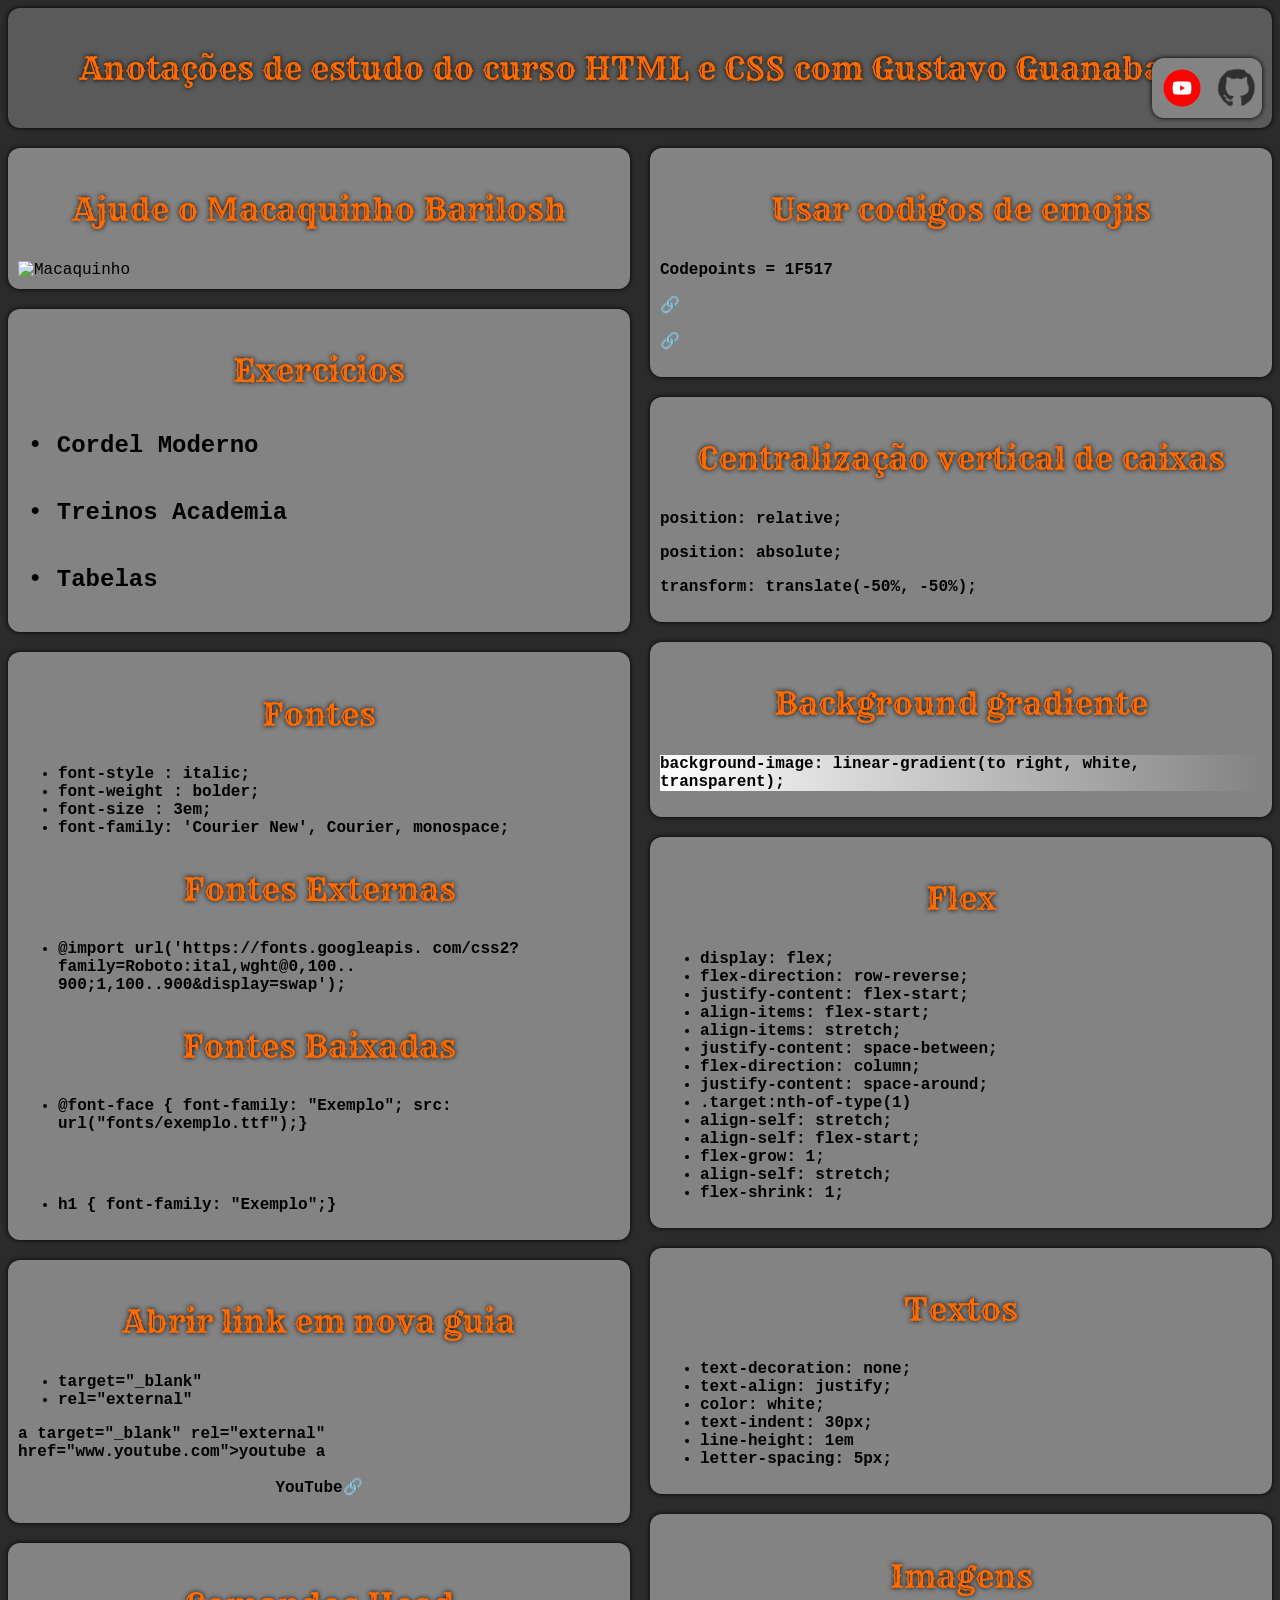
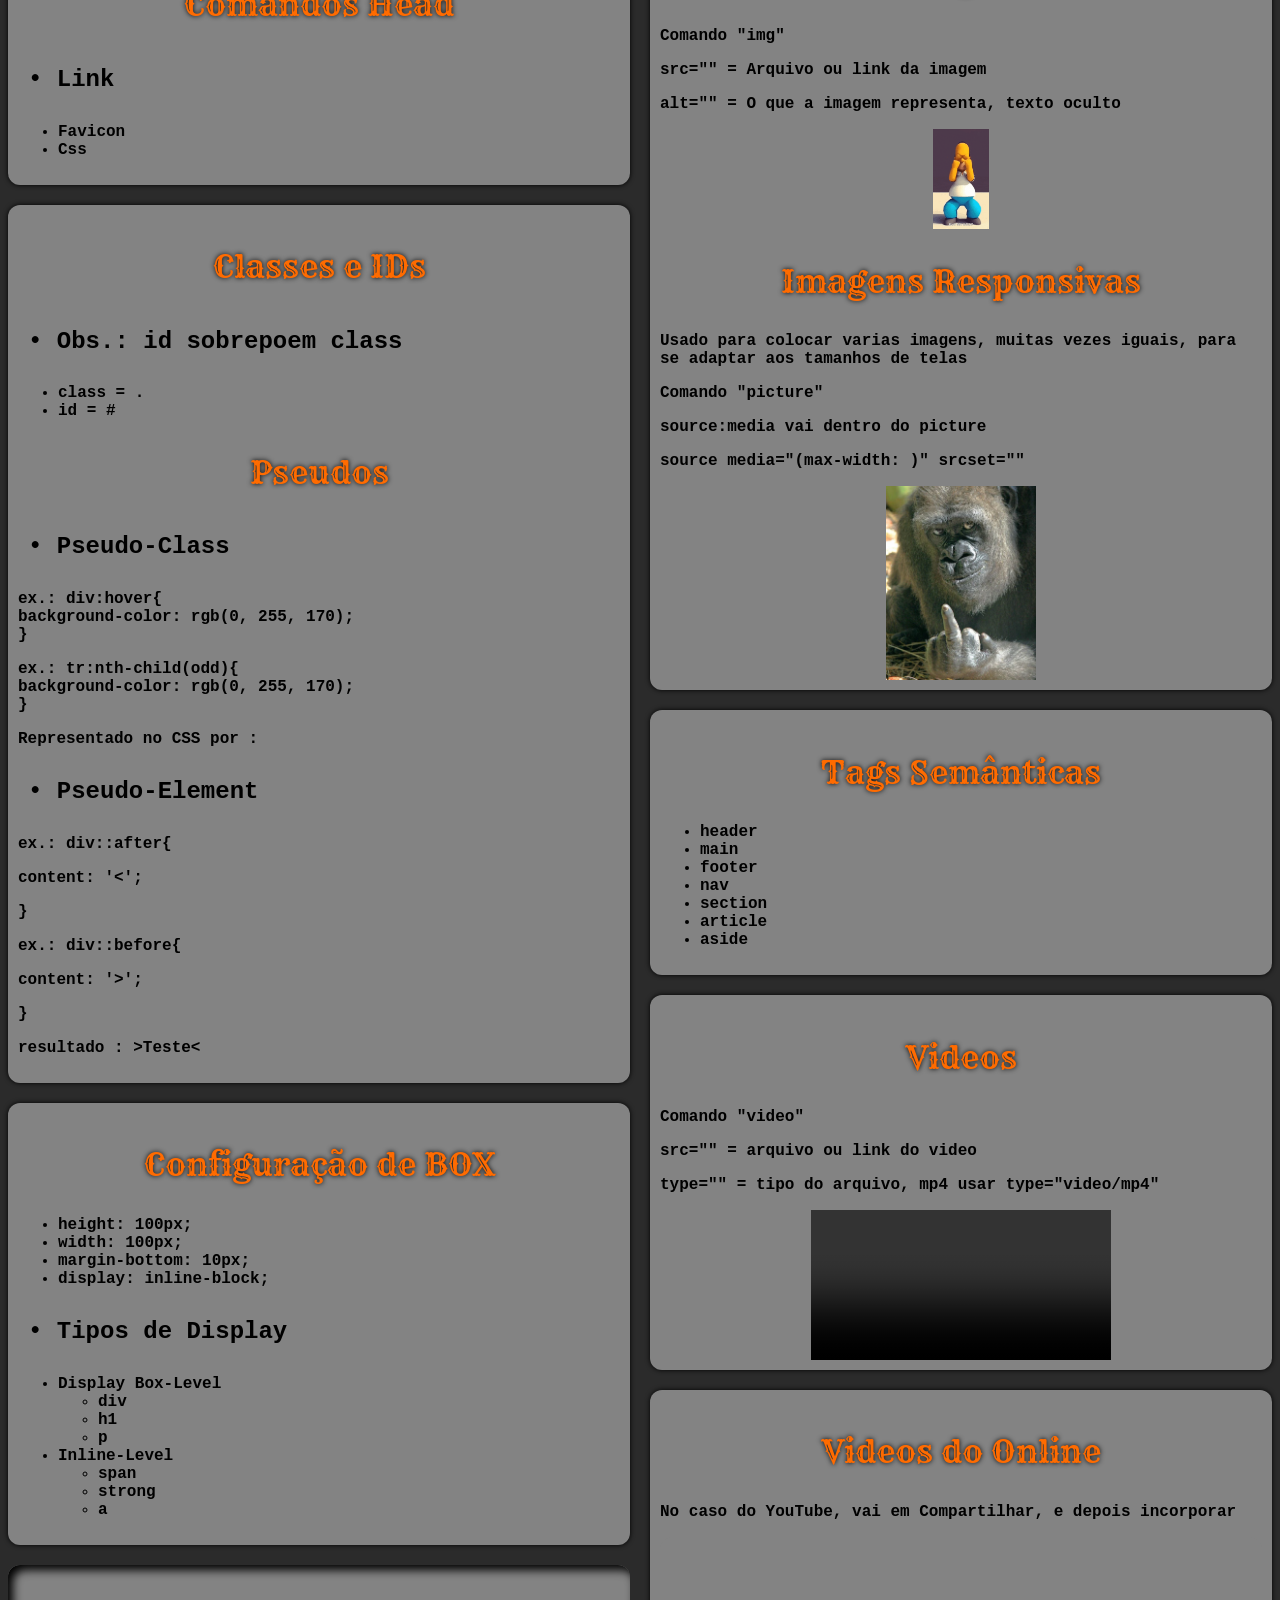
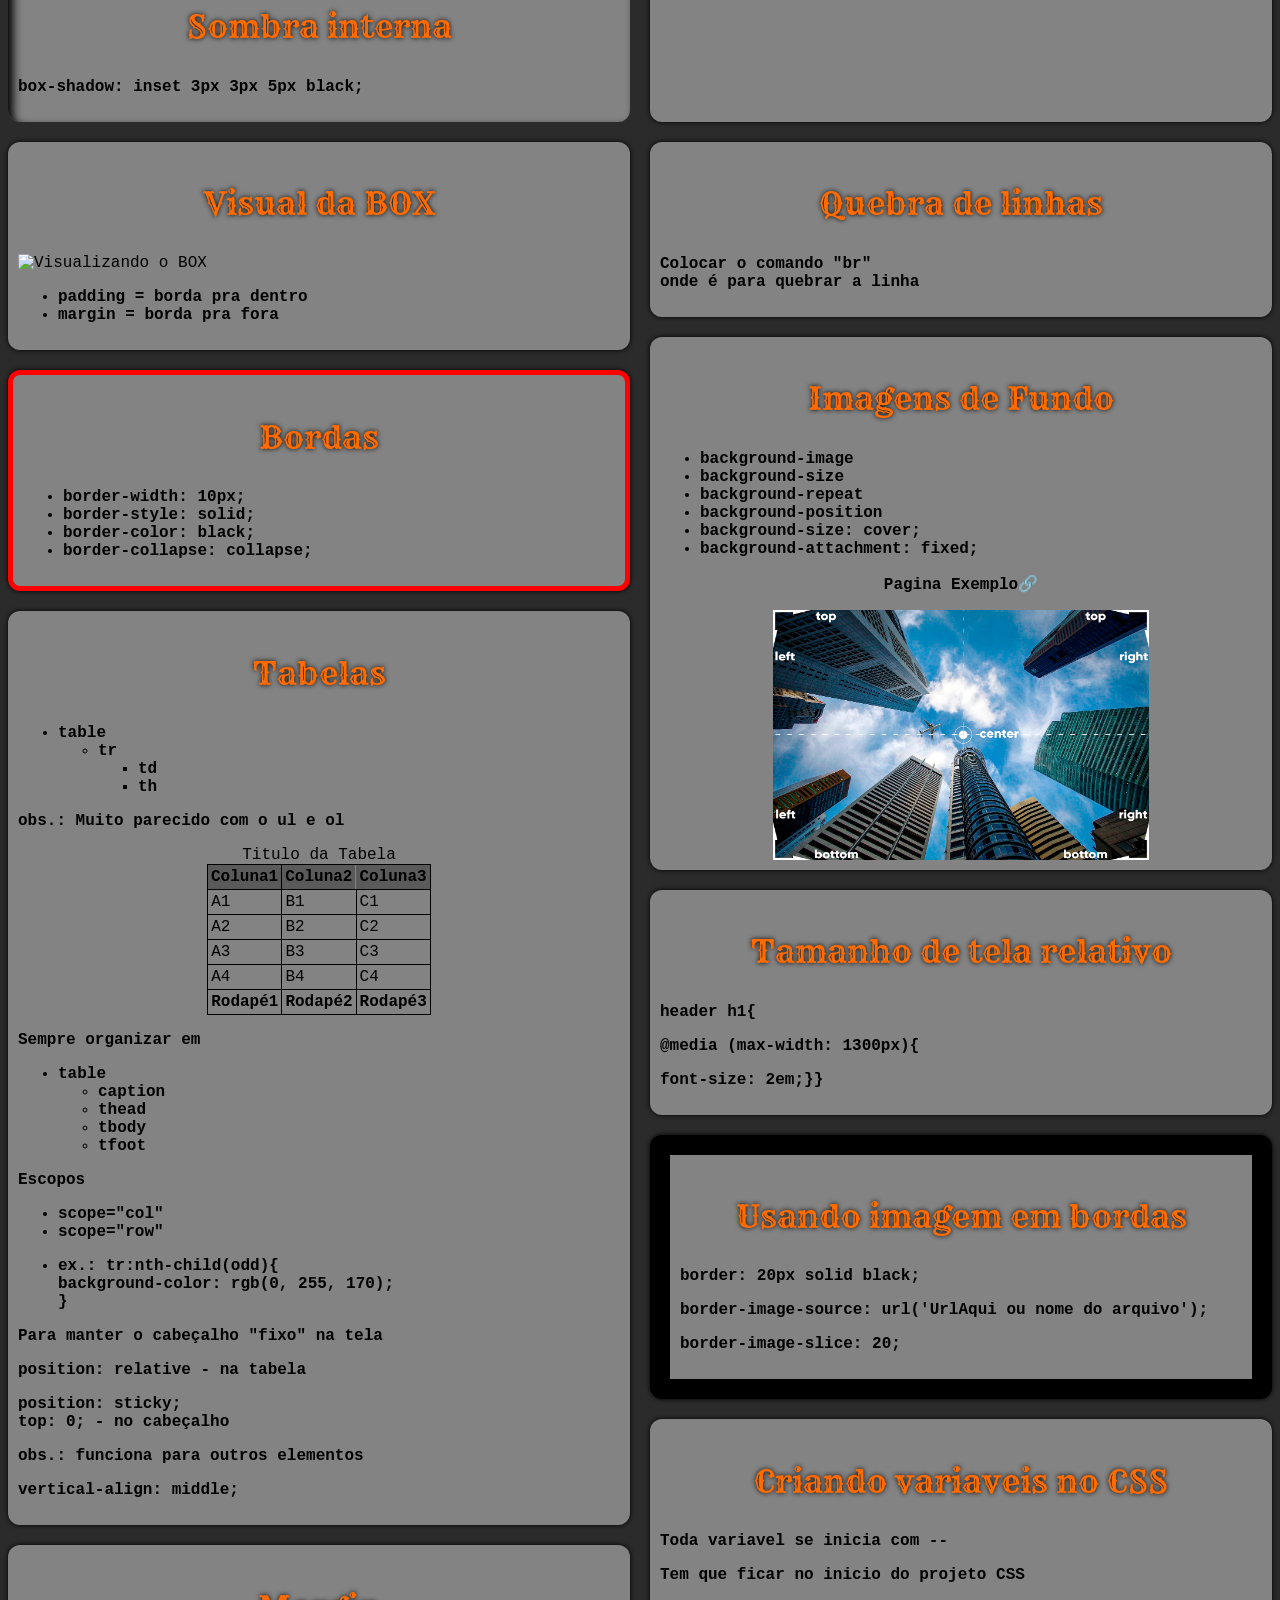
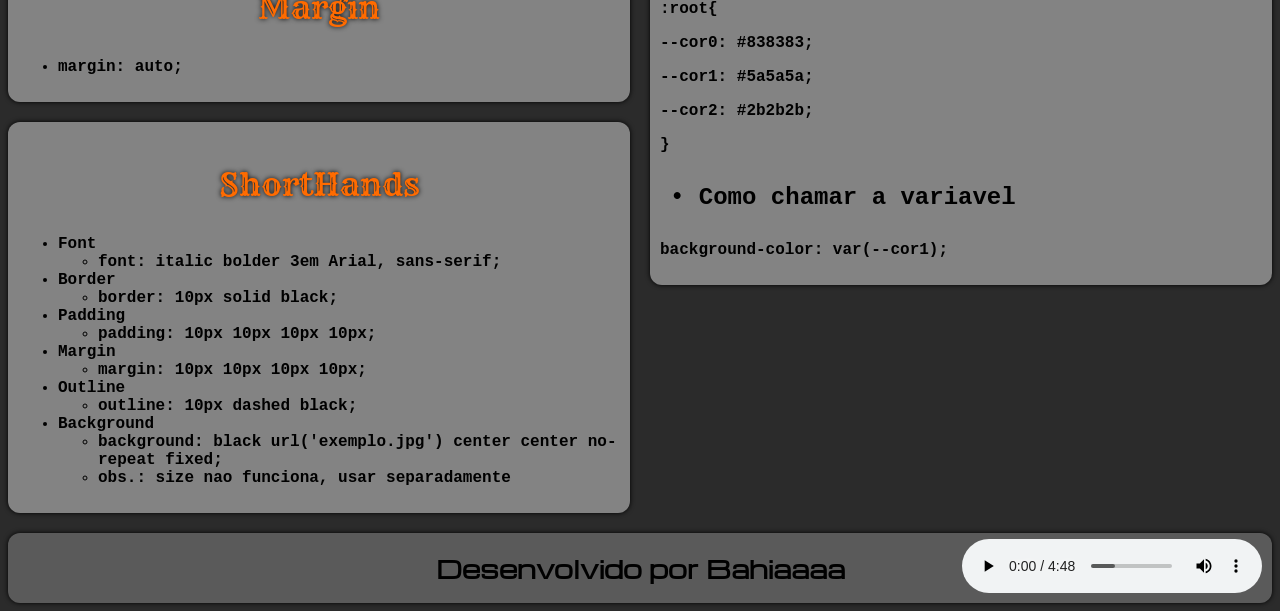
==== commit 88e976cf: "ajustes" ====
--- a/index.html
+++ b/index.html
@@ -80,7 +80,8 @@
             </ul>
             <h1>Pseudos</h1>
             <h2>Pseudo-Class</h2>
-            <p>ex.: div:hover{ <p>background-color: rgb(0, 255, 170);<p>}</p></p></p>
+            <p>ex.: div:hover{ <br> background-color: rgb(0, 255, 170); <br> }</p>
+            <p>ex.: tr:nth-child(<span title="odd = impar - even = par">odd</span>){ <br> background-color: rgb(0, 255, 170); <br> }</p>
             <p>Representado no CSS por :</p>
             <h2>Pseudo-Element</h2>
             <p>ex.: div::after{<p>content: '<';</p><p>}</p></p>
@@ -146,23 +147,7 @@
                 </li>
             </ul>
             <p>obs.: Muito parecido com o ul e ol</p>
-            <p>Sempre organizar em</p>
-            <ul>
-                <li>table
-                    <ul>
-                        <li>caption</li>
-                        <li>thead</li>
-                        <li>tbody</li>
-                        <li>tfoot</li>
-                    </ul>
-                </li>
-            </ul>
-            <p>Escopos</p>
-            <ul>
-                <li><span title="Mostra para o buscador onde fica a informação, nesse caso, fica na coluna">scope="col"</span></li>
-                <li><span title="Mostra para o buscador onde fica a informação, nesse caso, fica na linha">scope="row"</span></li>
-            </ul>
-            <table>
+                        <table>
                 <caption>Titulo da Tabela</caption>
                 <thead>
                     <tr>
@@ -200,6 +185,29 @@
                     </tr>
                 </tfoot>
             </table>
+            <p>Sempre organizar em</p>
+            <ul>
+                <li>table
+                    <ul>
+                        <li>caption</li>
+                        <li>thead</li>
+                        <li>tbody</li>
+                        <li>tfoot</li>
+                    </ul>
+                </li>
+            </ul>
+            <p>Escopos</p>
+            <ul>
+                <li><span title="Mostra para o buscador onde fica a informação, nesse caso, fica na coluna">scope="col"</span></li>
+                <li><span title="Mostra para o buscador onde fica a informação, nesse caso, fica na linha">scope="row"</span></li>
+            </ul>
+            <ul>
+                <li>ex.: tr:nth-child(<span title="odd = impar - even = par">odd</span>){ <br> background-color: rgb(0, 255, 170); <br> }</li>
+            </ul>
+            <p>Para manter o cabeçalho "fixo" na tela</p>
+            <p>position: relative - na tabela</p>
+            <p>position: sticky; <br>top: 0; - no cabeçalho</p>
+            <p>obs.: funciona para outros elementos</p>
             <p><span title="Alinha o texto verticalmente">vertical-align: middle;</span></p>
         </div>
         <div>
--- a/style.css
+++ b/style.css
@@ -175,6 +175,7 @@
 table{
     border-collapse: collapse;
     margin: auto;
+    position: relative;
 
     thead, tbody, tfoot, td, th{
         border: 1px solid black;
@@ -182,6 +183,15 @@
         padding: 3px;
         margin: 8px;
     }
+
+    thead{
+        background-color: #5a5a5a;
+    }
+}
+
+table > thead{
+    position: sticky;
+    top: 0;
 }
 
 p#centralizarlink{
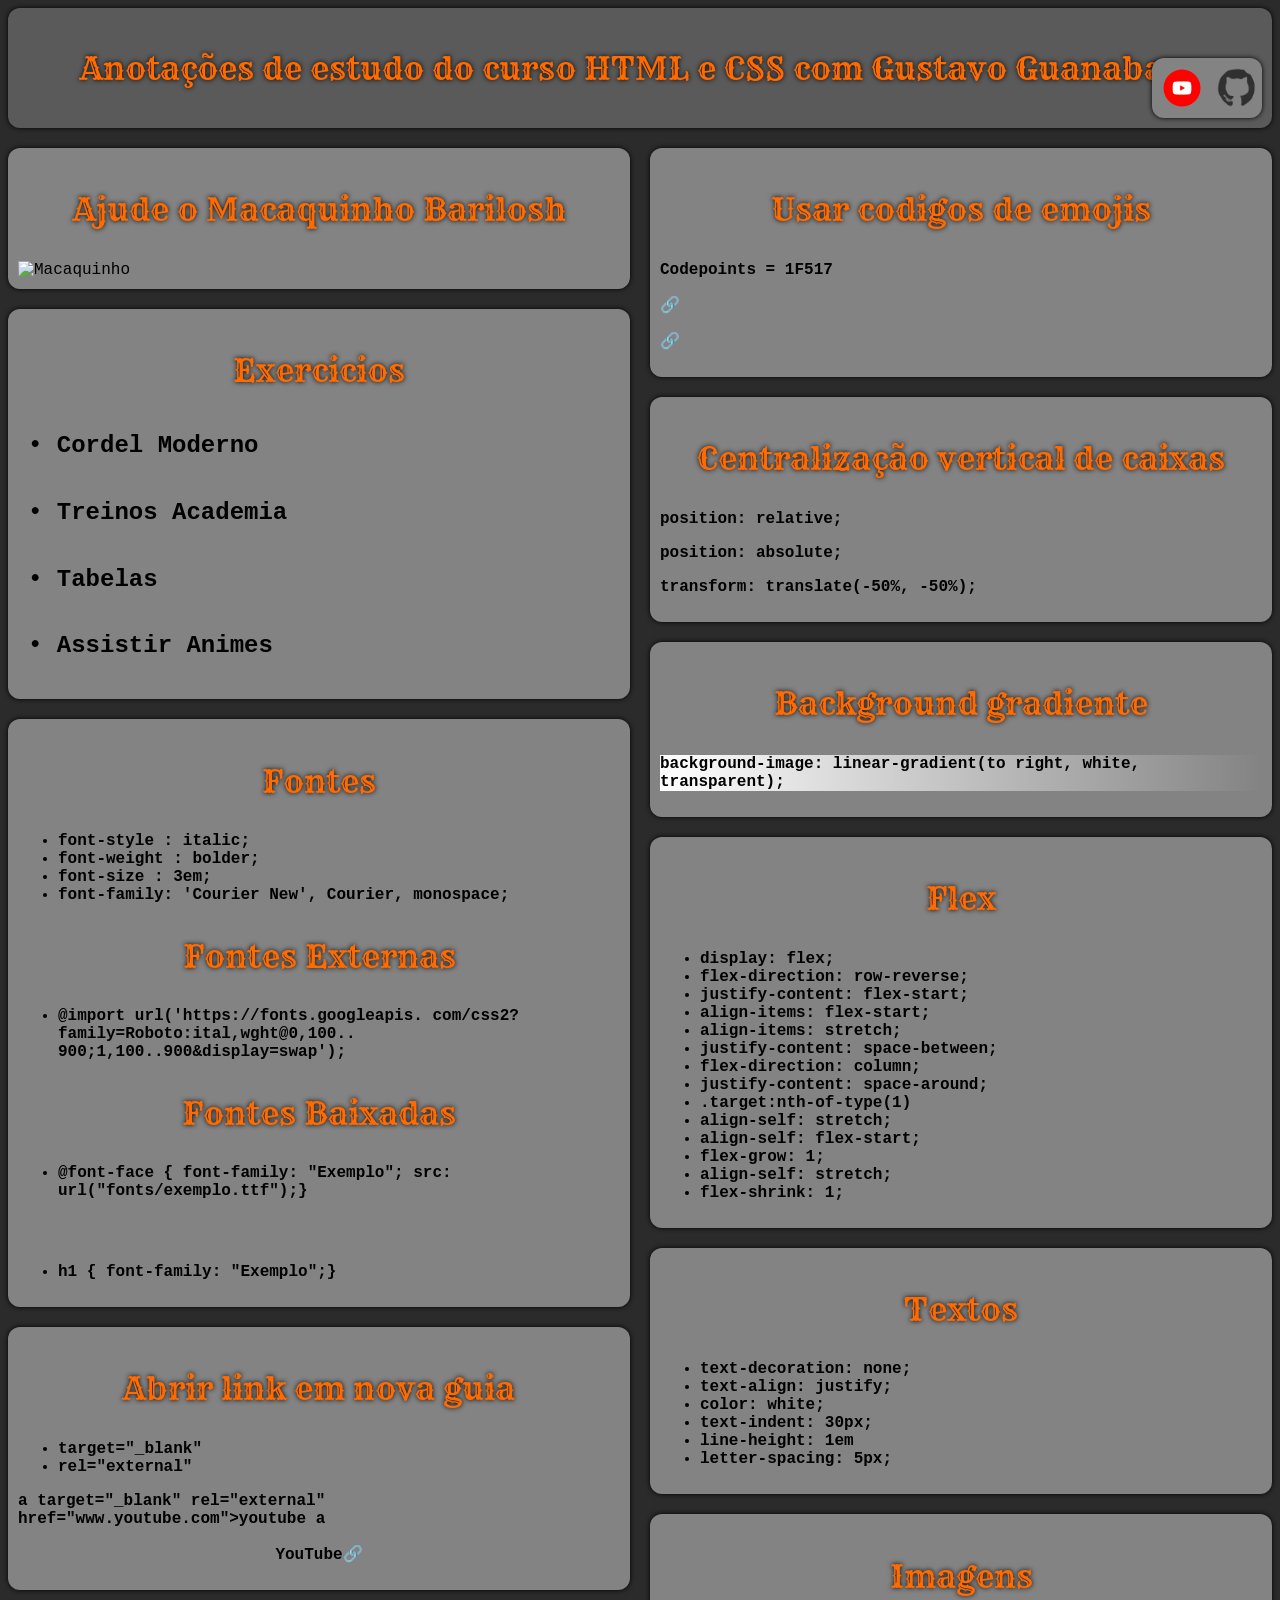
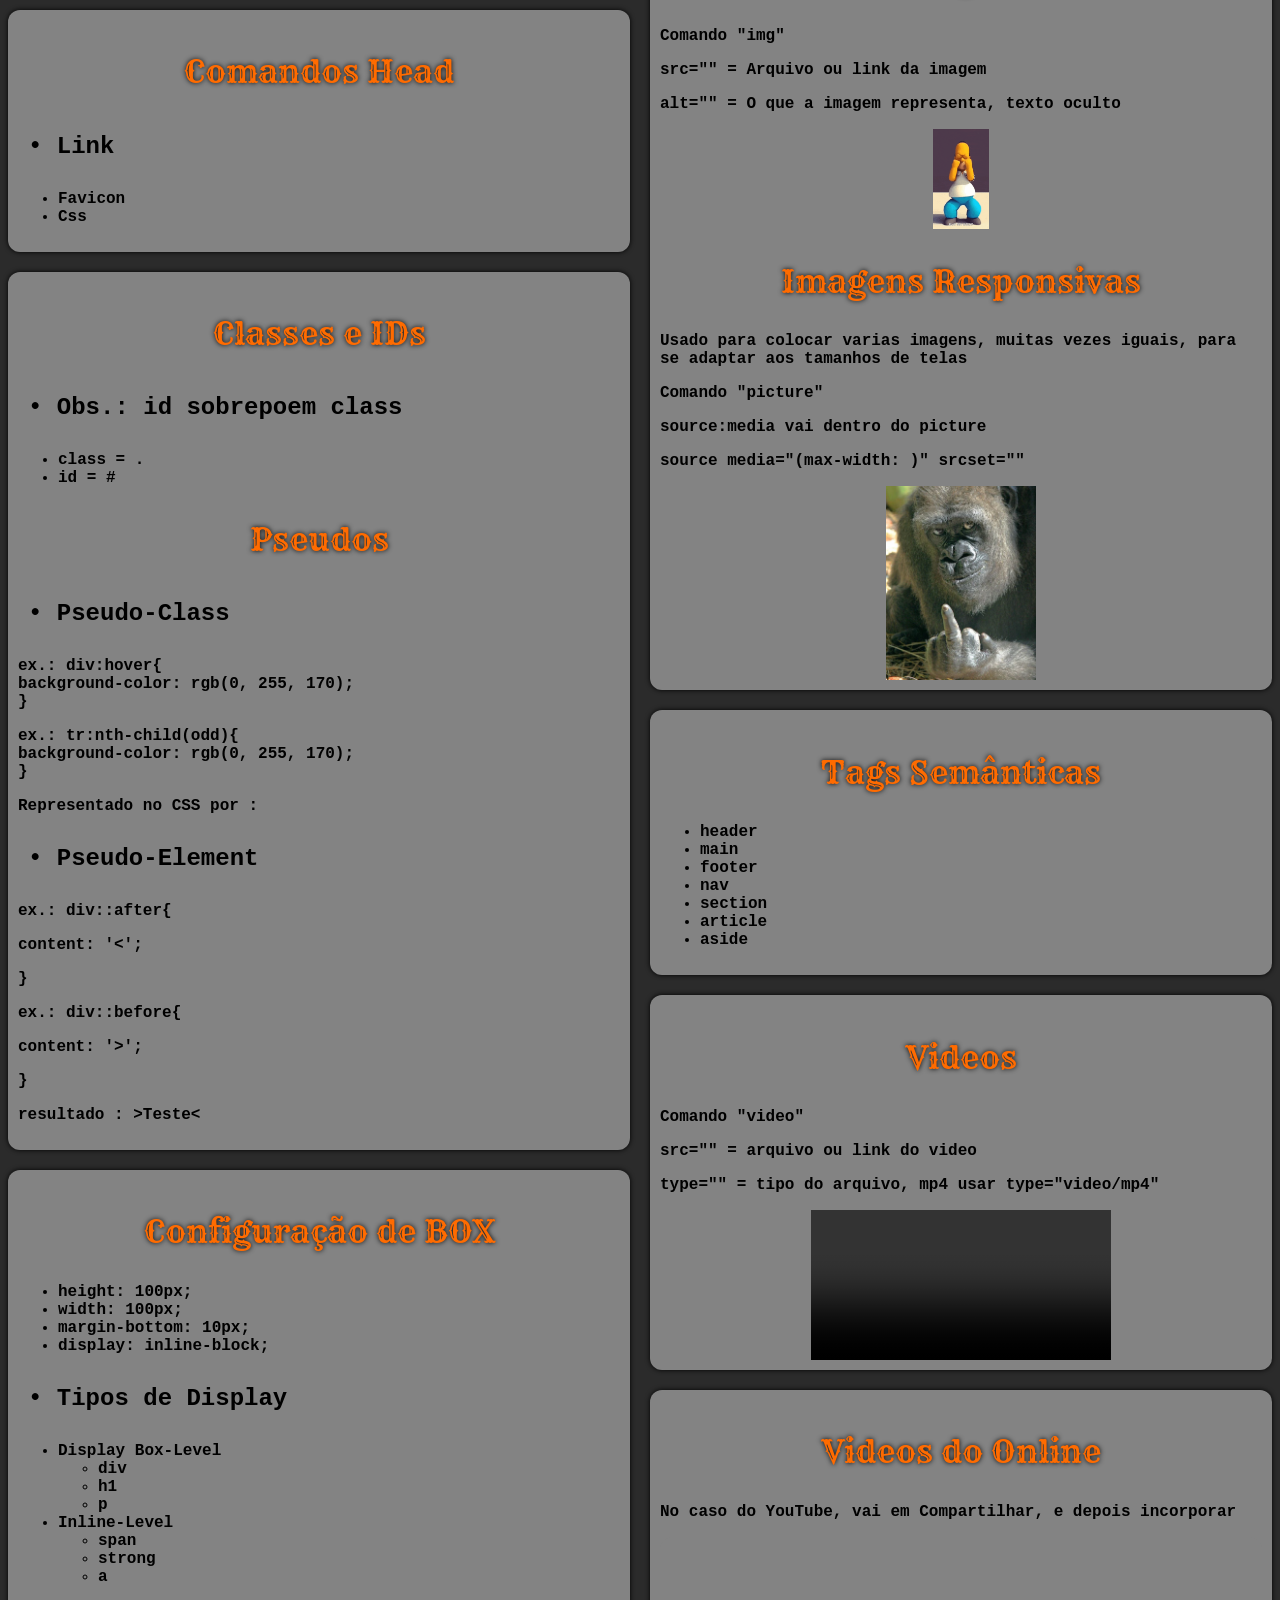
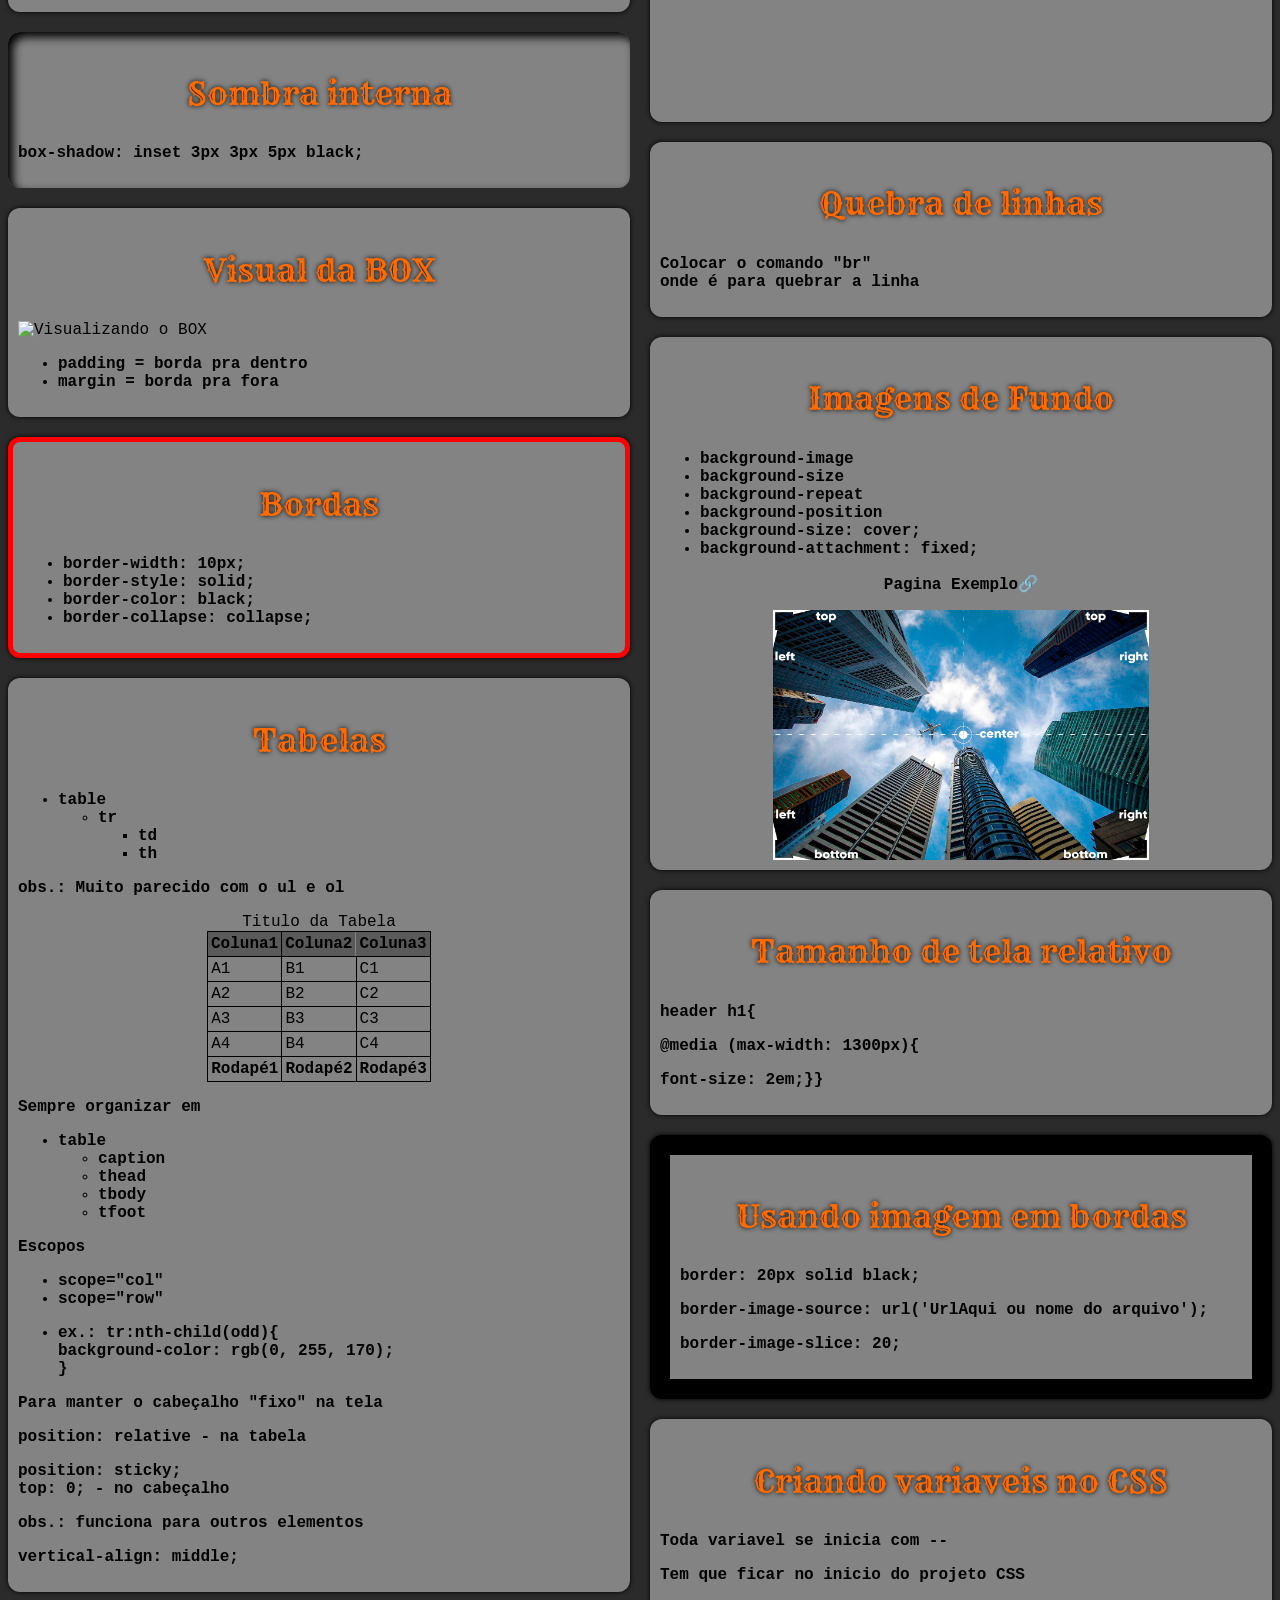
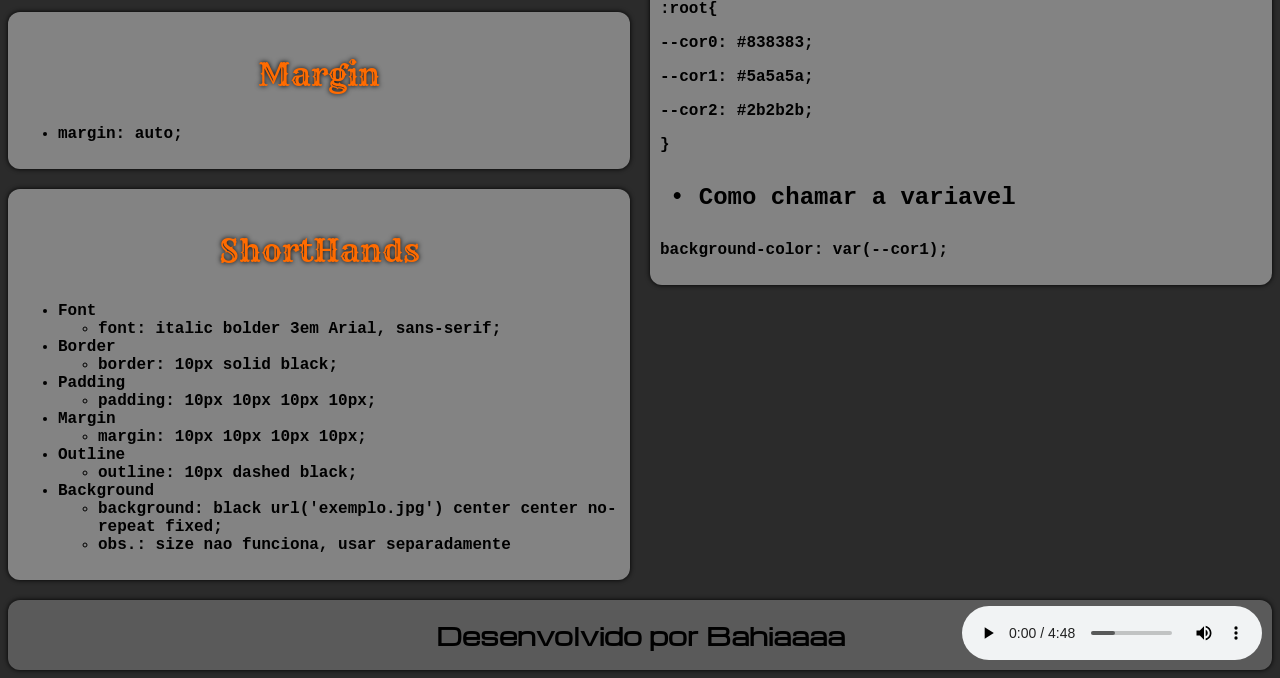
==== commit fd833e54: "assistirAnimes" ====
--- a/index.html
+++ b/index.html
@@ -29,6 +29,7 @@
             <h2><a href="cordelmoderno.html">Cordel Moderno</a></h2>
             <h2><a href="treinosacademia/treinosacademia.html">Treinos Academia</a></h2>
             <h2><a href="exercicios/tabela/tabela.html">Tabelas</a></h2>
+            <h2><a href="exercicios/tabela/assistirAnimes/animes.html">Assistir Animes</a></h2>
         </div>
         <div >
             <h1>Fontes</h1>
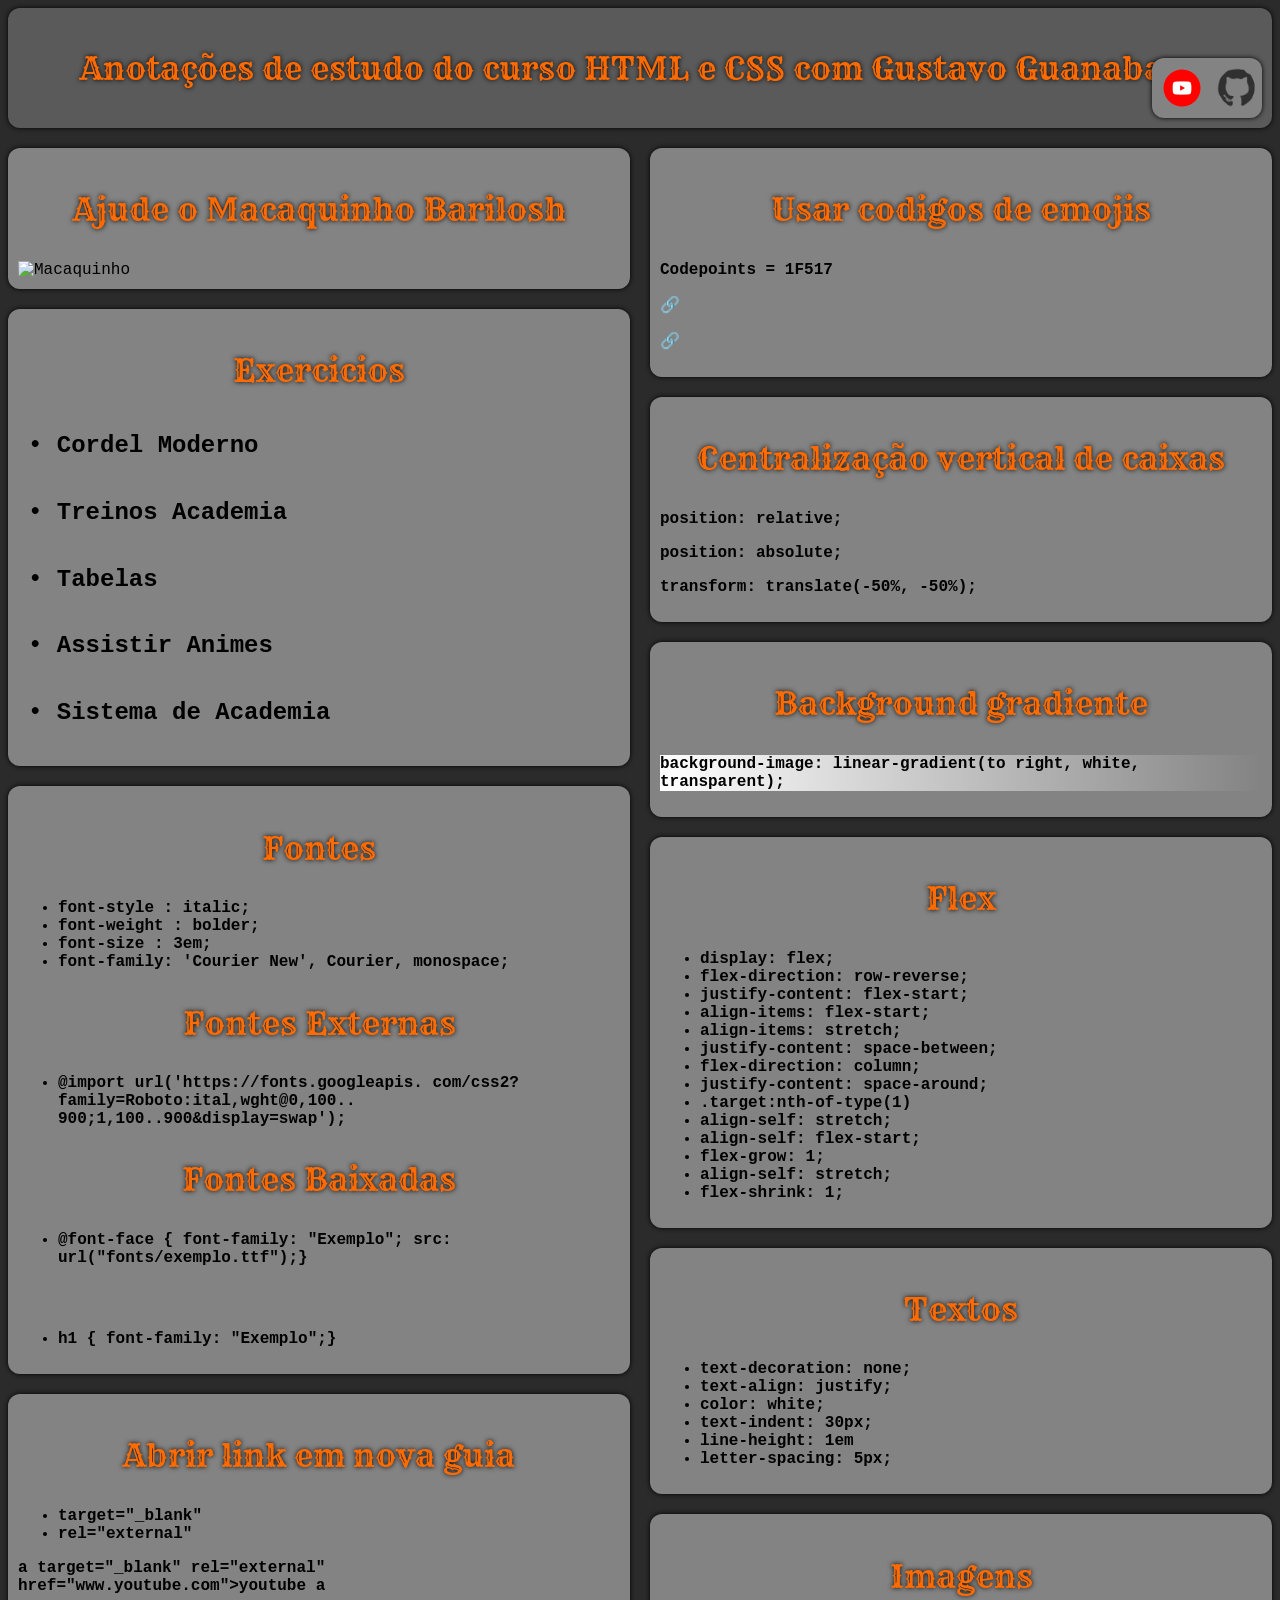
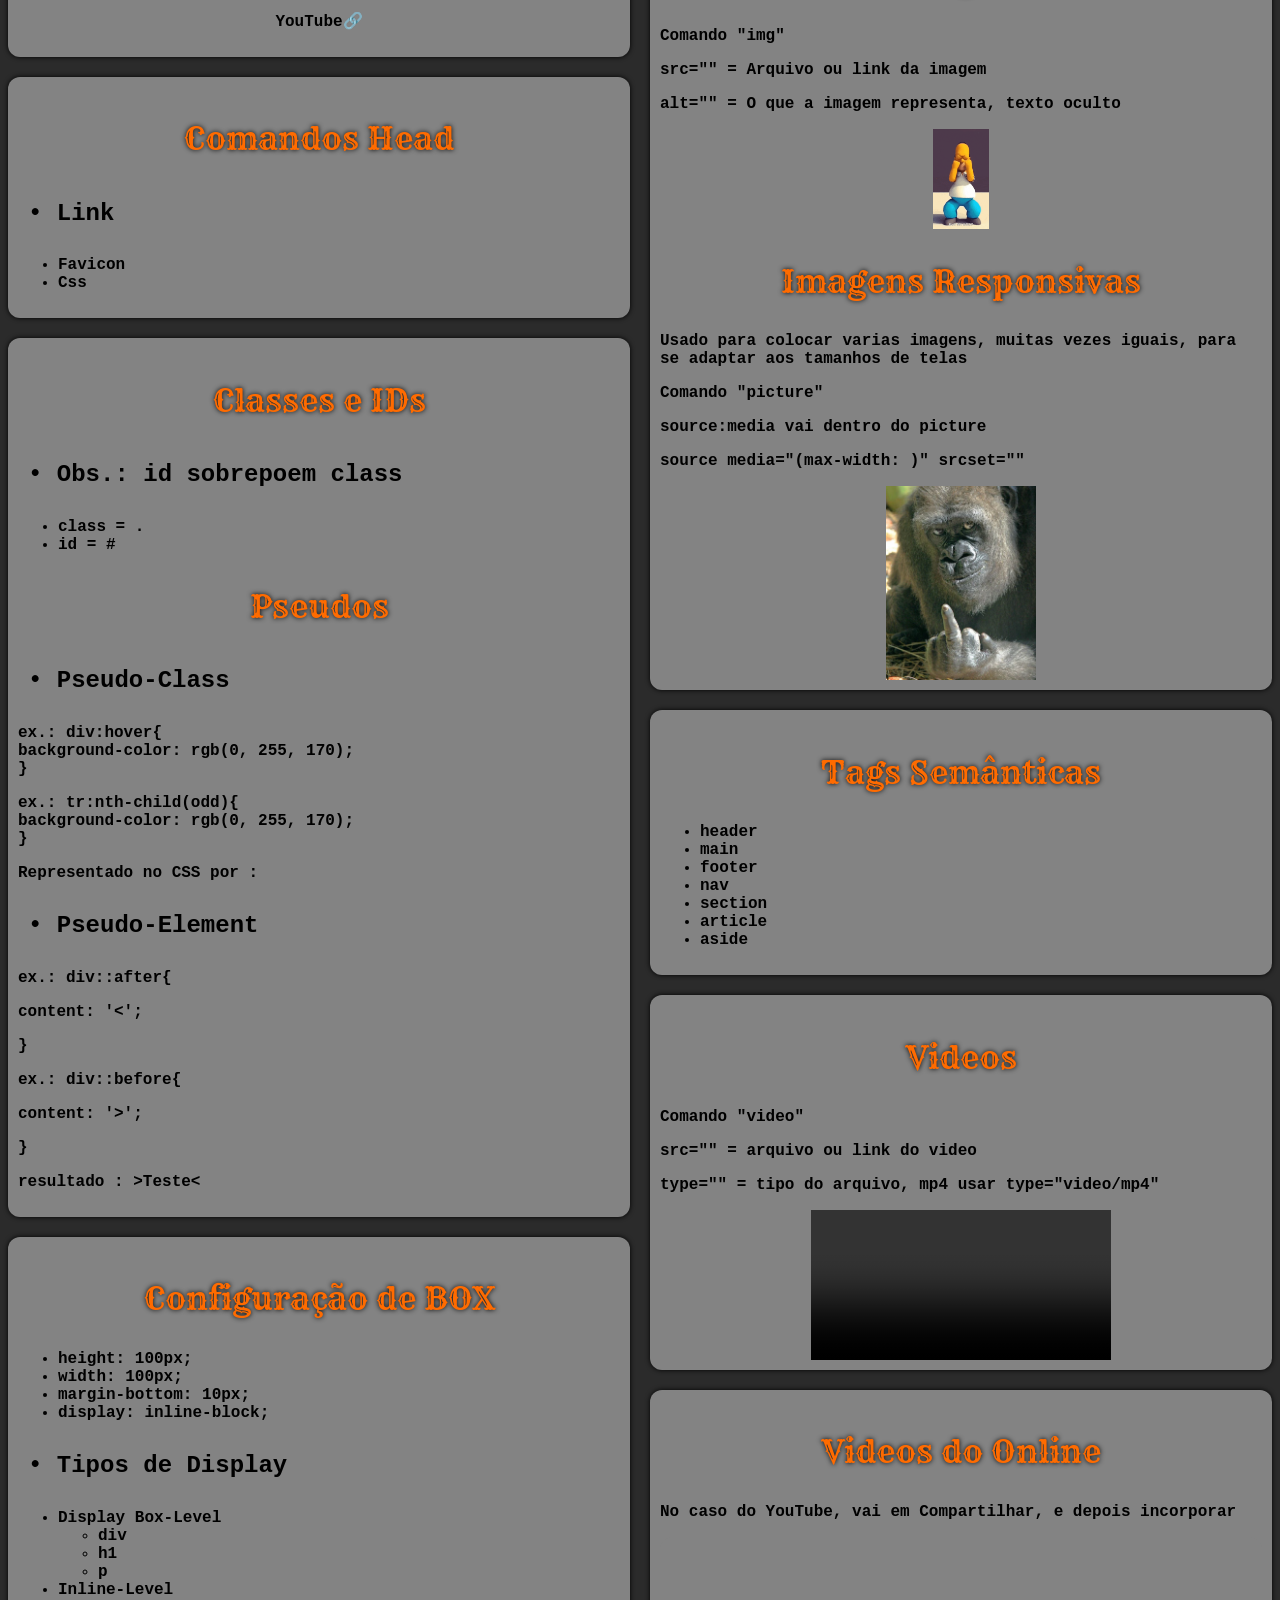
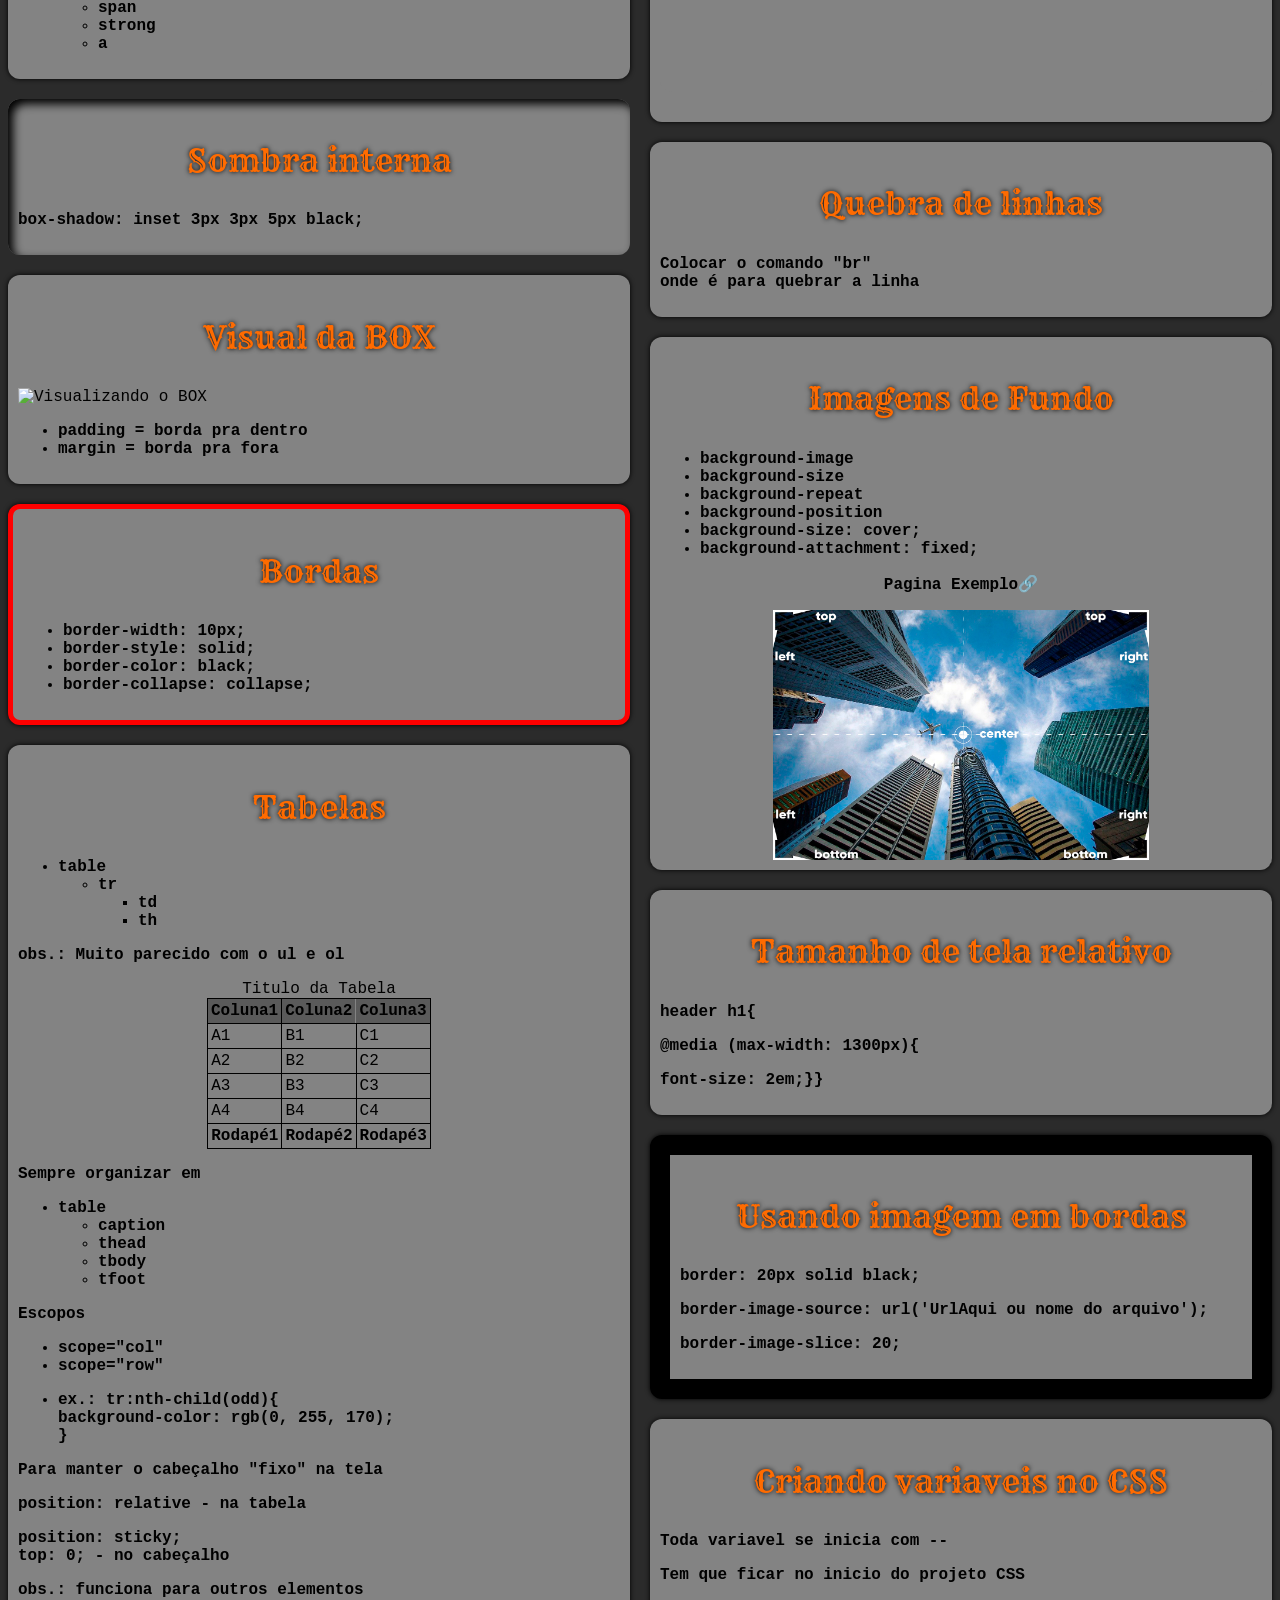
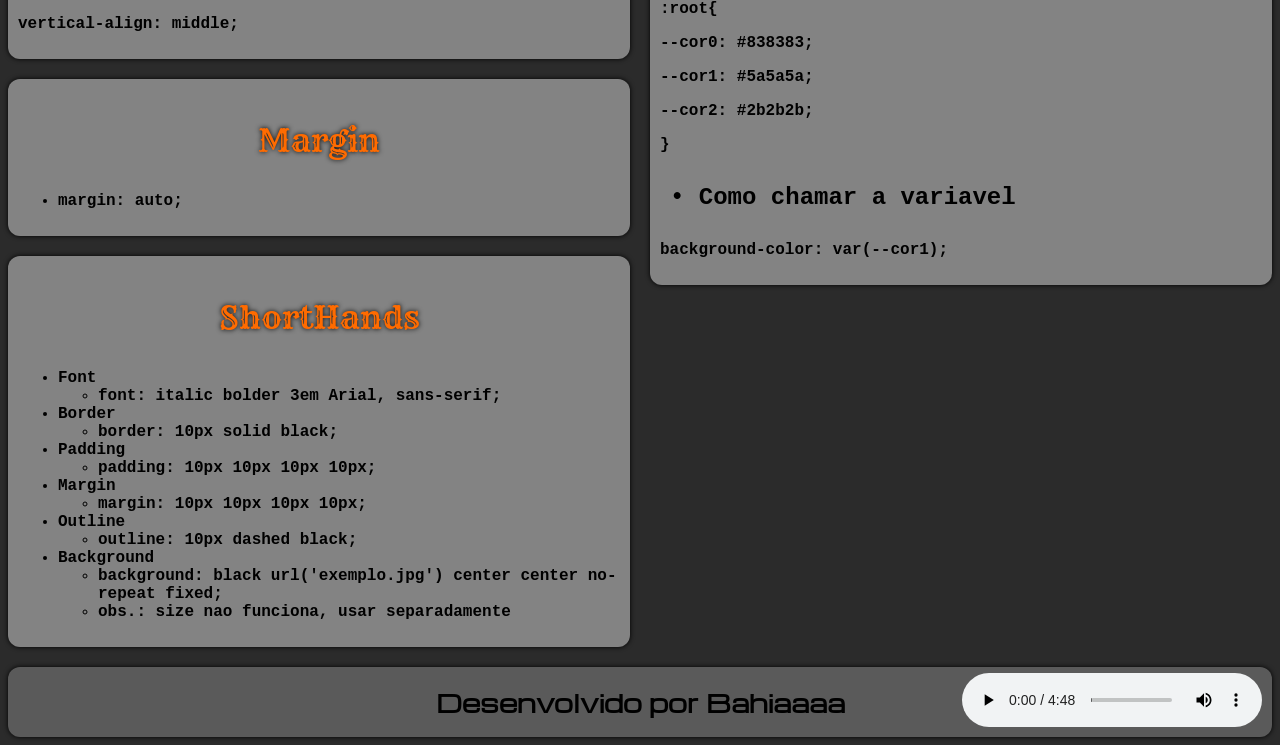
==== commit 5fe1d234: "ajustes" ====
--- a/index.html
+++ b/index.html
@@ -29,7 +29,8 @@
             <h2><a href="cordelmoderno.html">Cordel Moderno</a></h2>
             <h2><a href="treinosacademia/treinosacademia.html">Treinos Academia</a></h2>
             <h2><a href="exercicios/tabela/tabela.html">Tabelas</a></h2>
-            <h2><a href="exercicios/tabela/assistirAnimes/animes.html">Assistir Animes</a></h2>
+            <h2><a href="exercicios/assistirAnimes/animes.html">Assistir Animes</a></h2>
+            <h2><a href="https://ibahiaaaa.github.io/SistemaAcademia/">Sistema de Academia</a></h2>
         </div>
         <div >
             <h1>Fontes</h1>
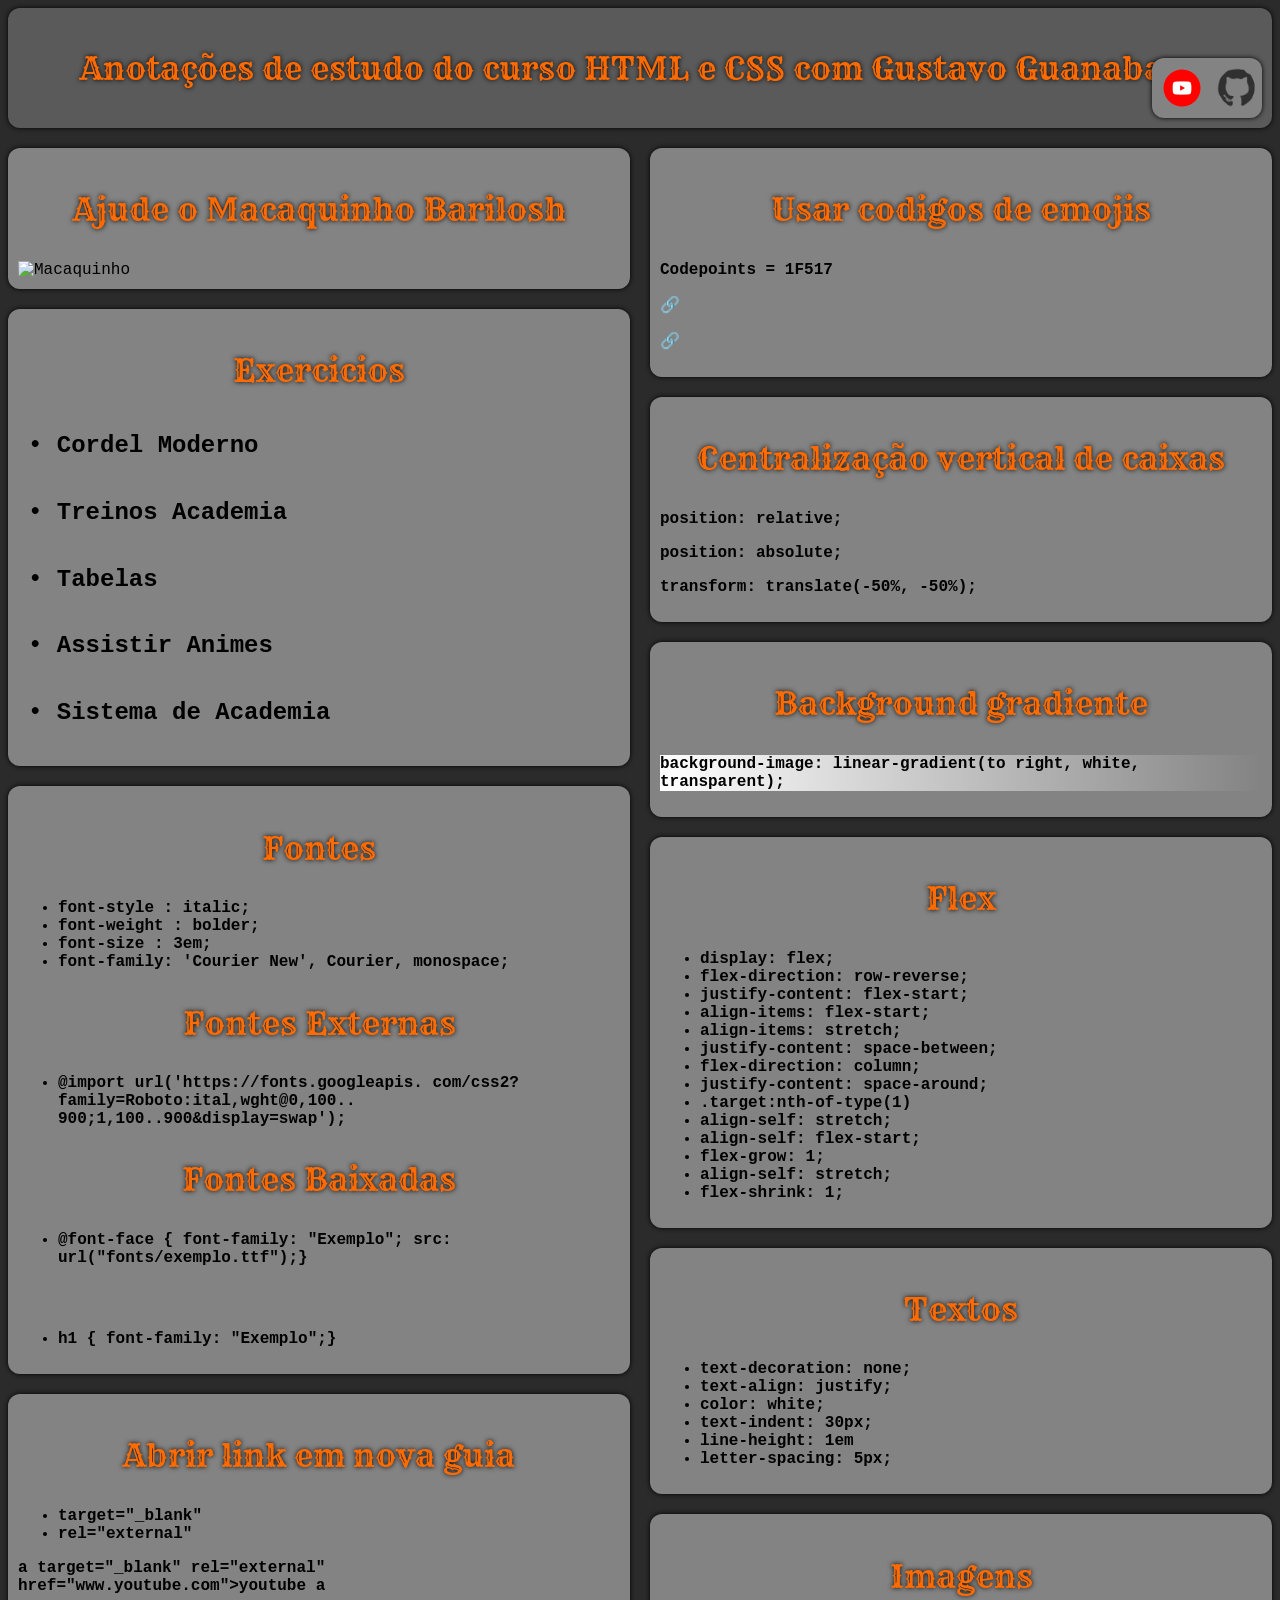
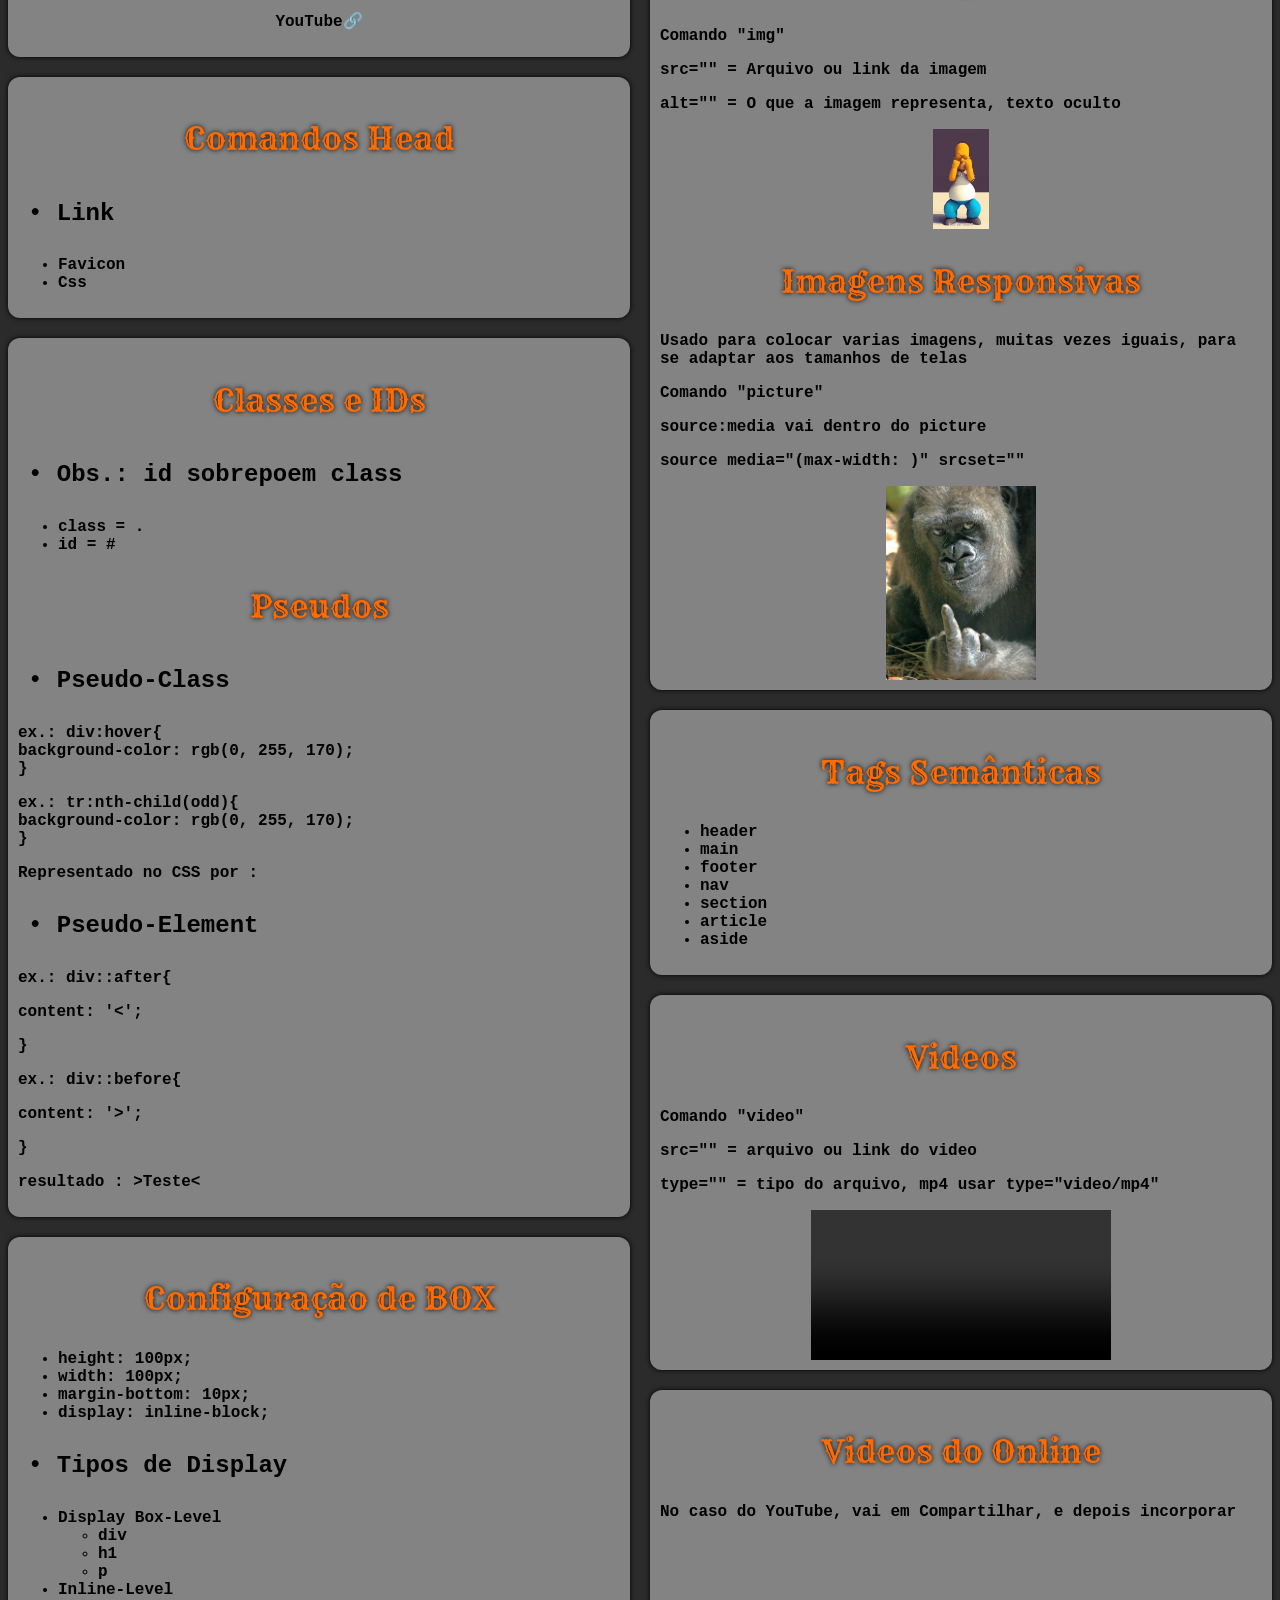
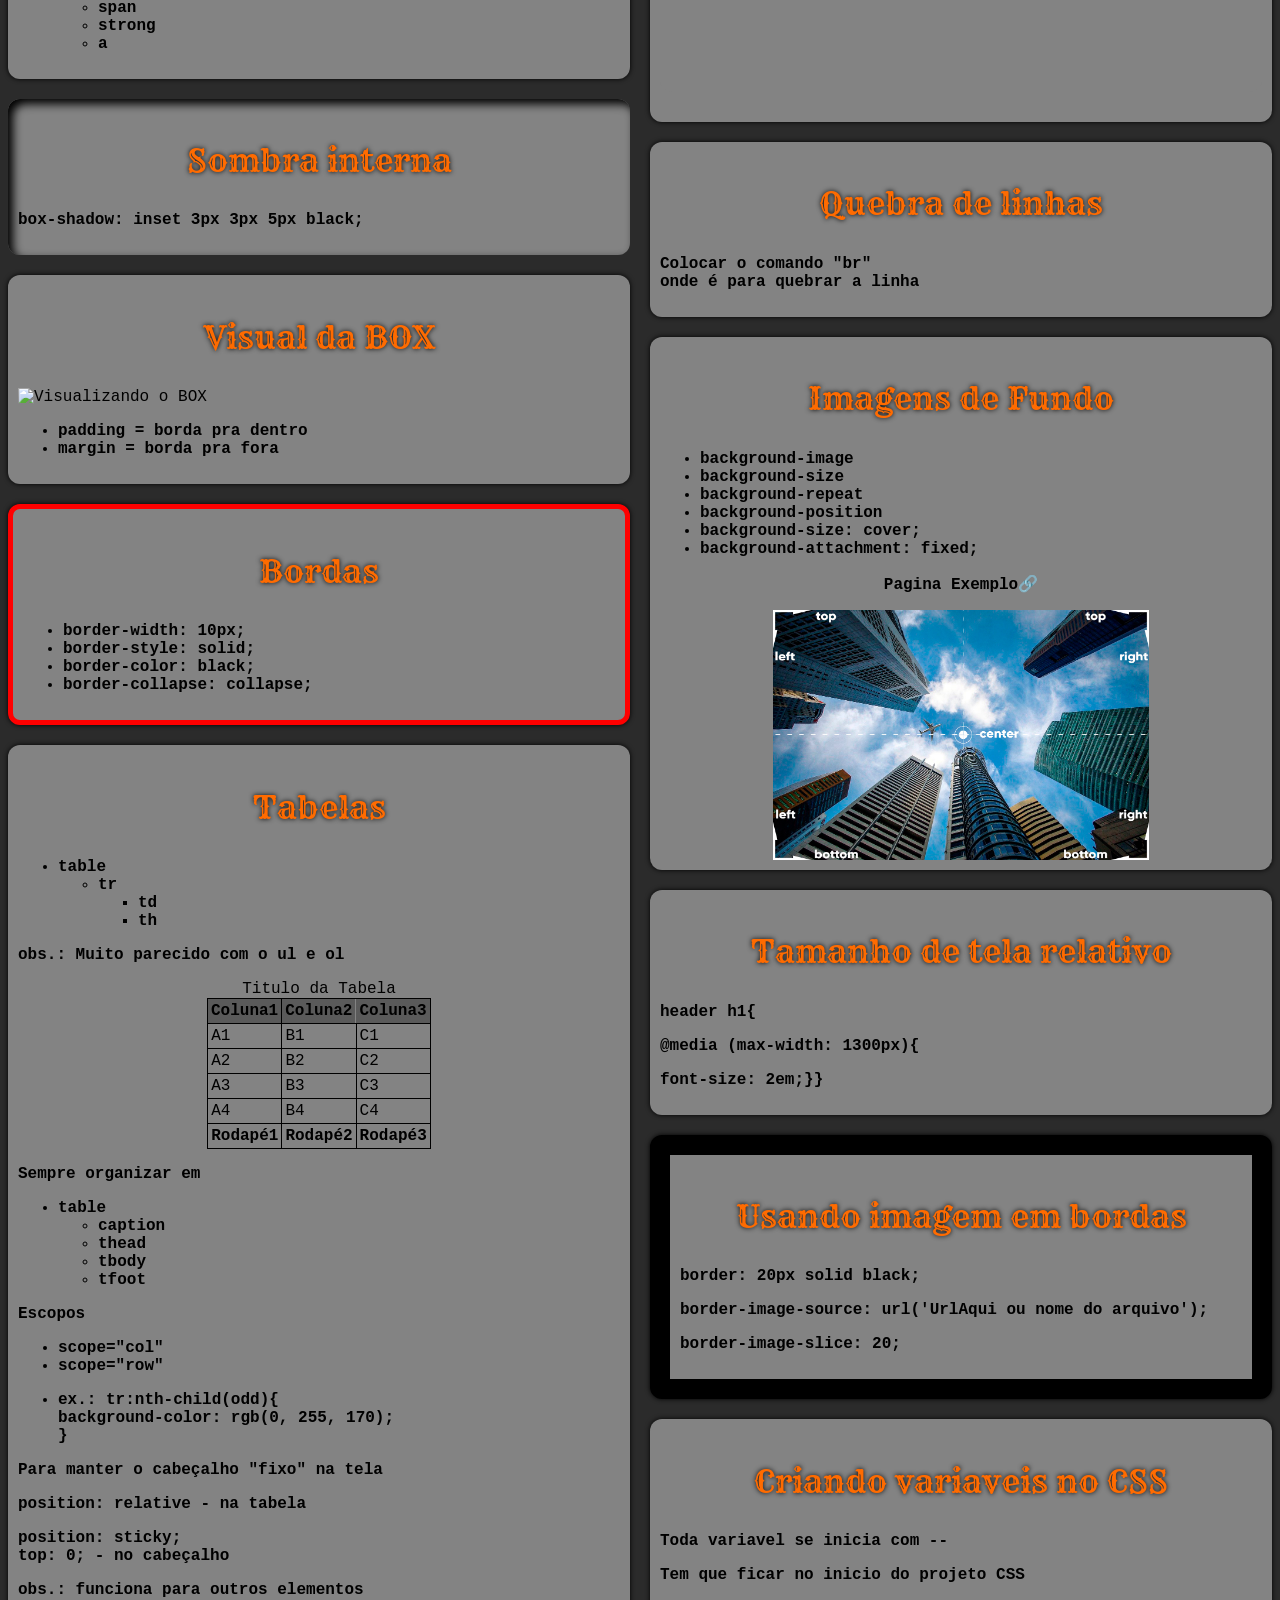
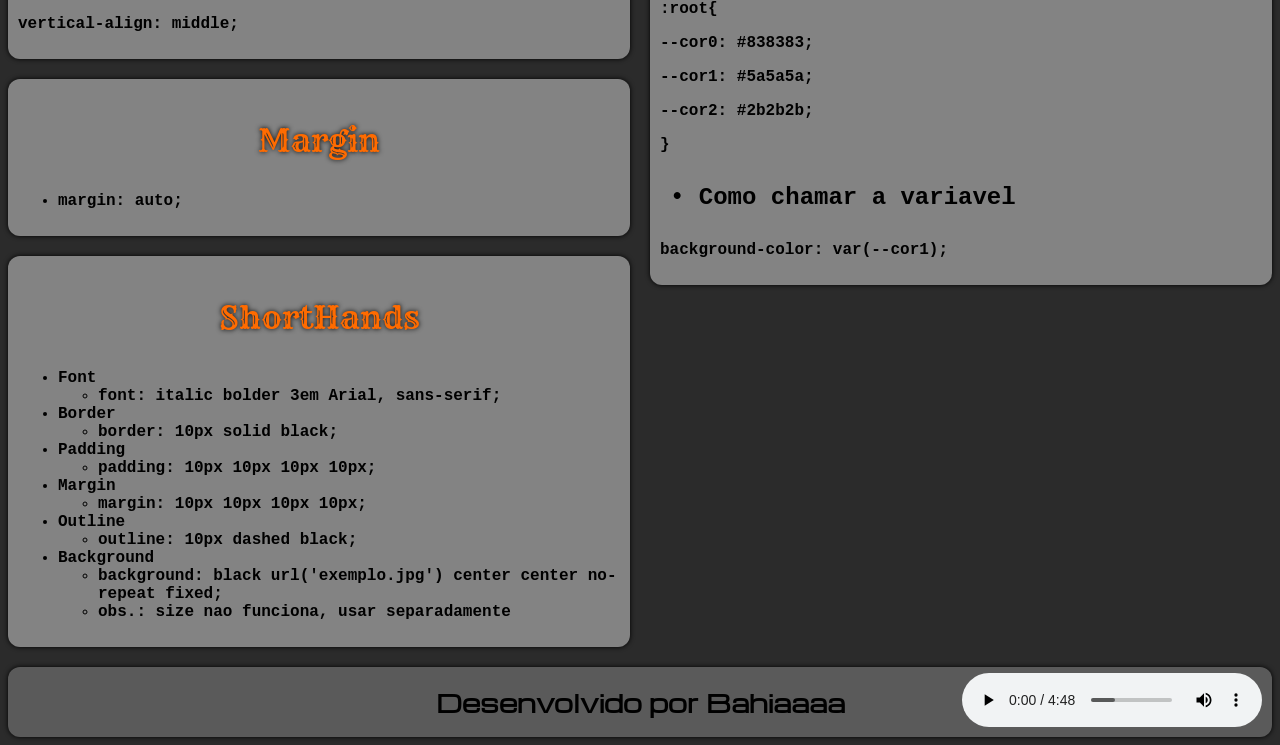
==== commit f5c433f6: "ajustes" ====
--- a/index.html
+++ b/index.html
@@ -30,7 +30,7 @@
             <h2><a href="treinosacademia/treinosacademia.html">Treinos Academia</a></h2>
             <h2><a href="exercicios/tabela/tabela.html">Tabelas</a></h2>
             <h2><a href="exercicios/assistirAnimes/animes.html">Assistir Animes</a></h2>
-            <h2><a href="https://ibahiaaaa.github.io/SistemaAcademia/">Sistema de Academia</a></h2>
+            <h2><a target="_blank" href="https://ibahiaaaa.github.io/SistemaAcademia/">Sistema de Academia</a></h2>
         </div>
         <div >
             <h1>Fontes</h1>
